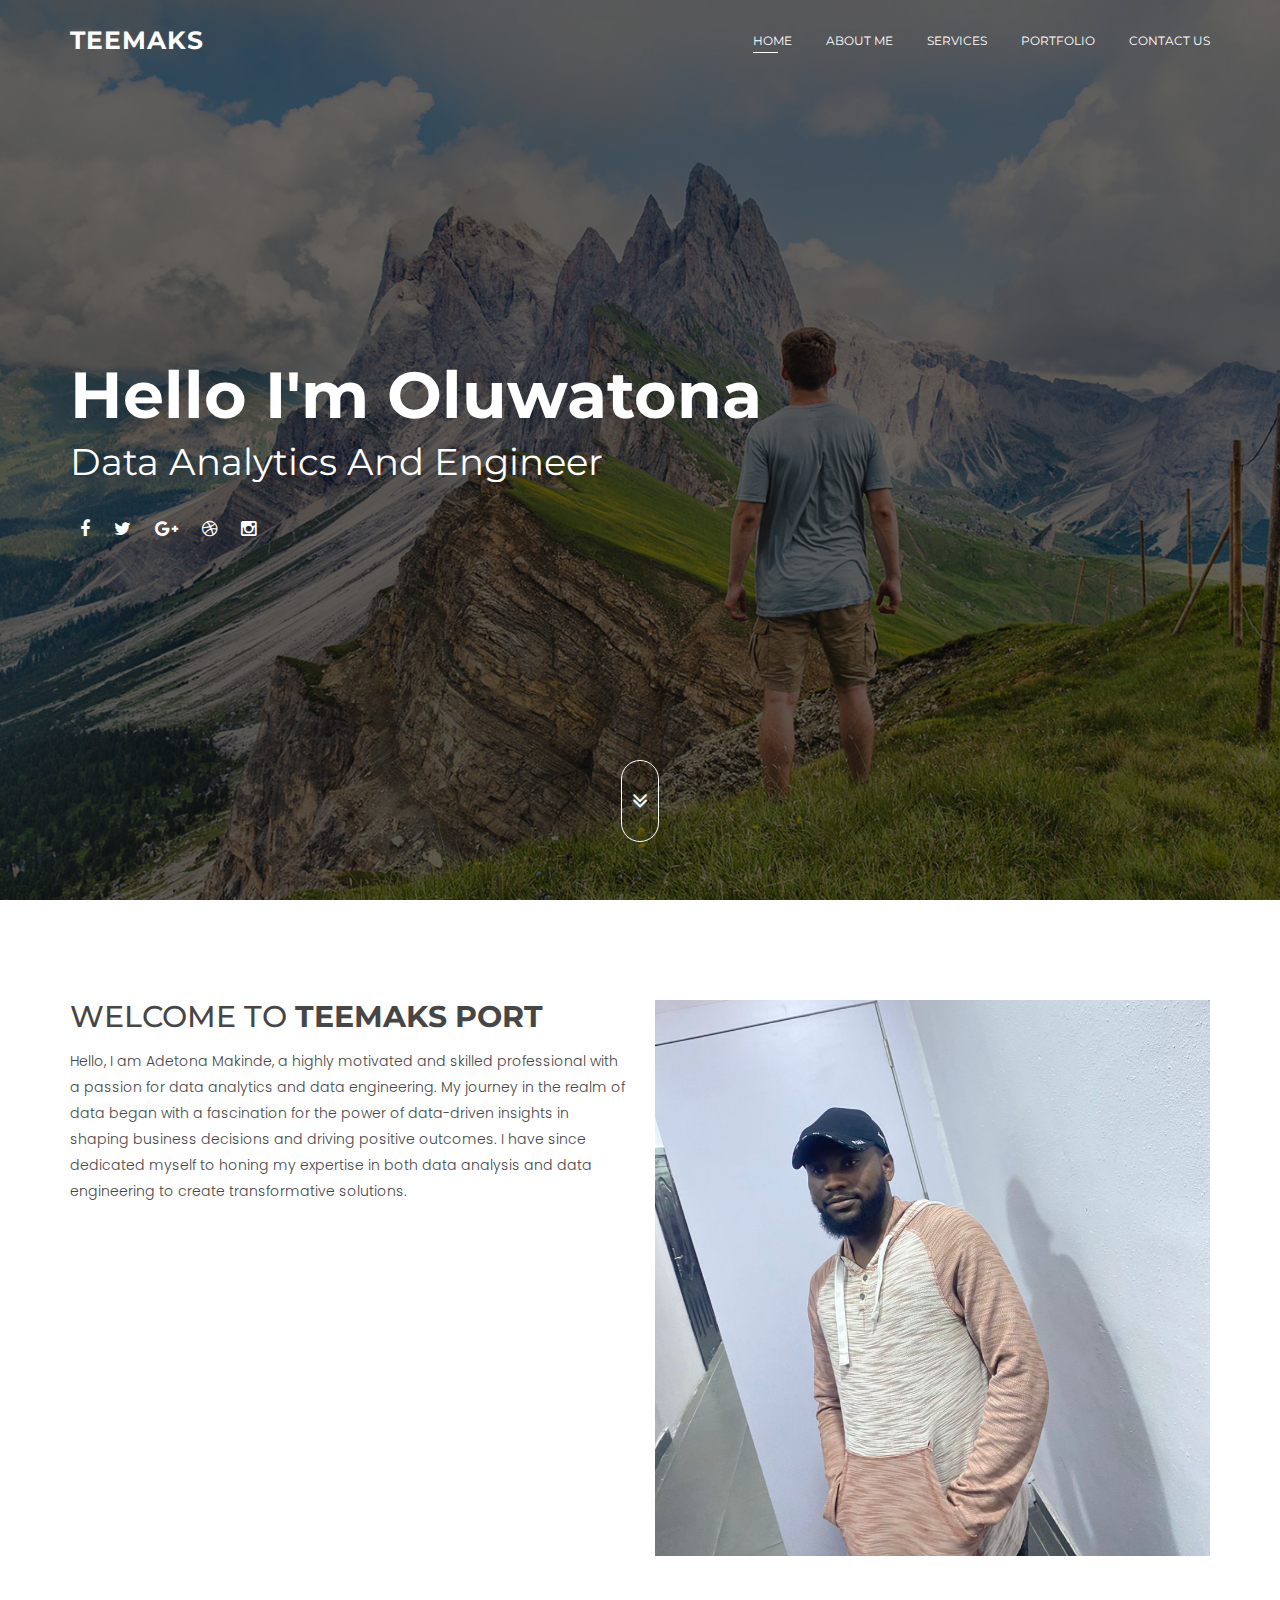
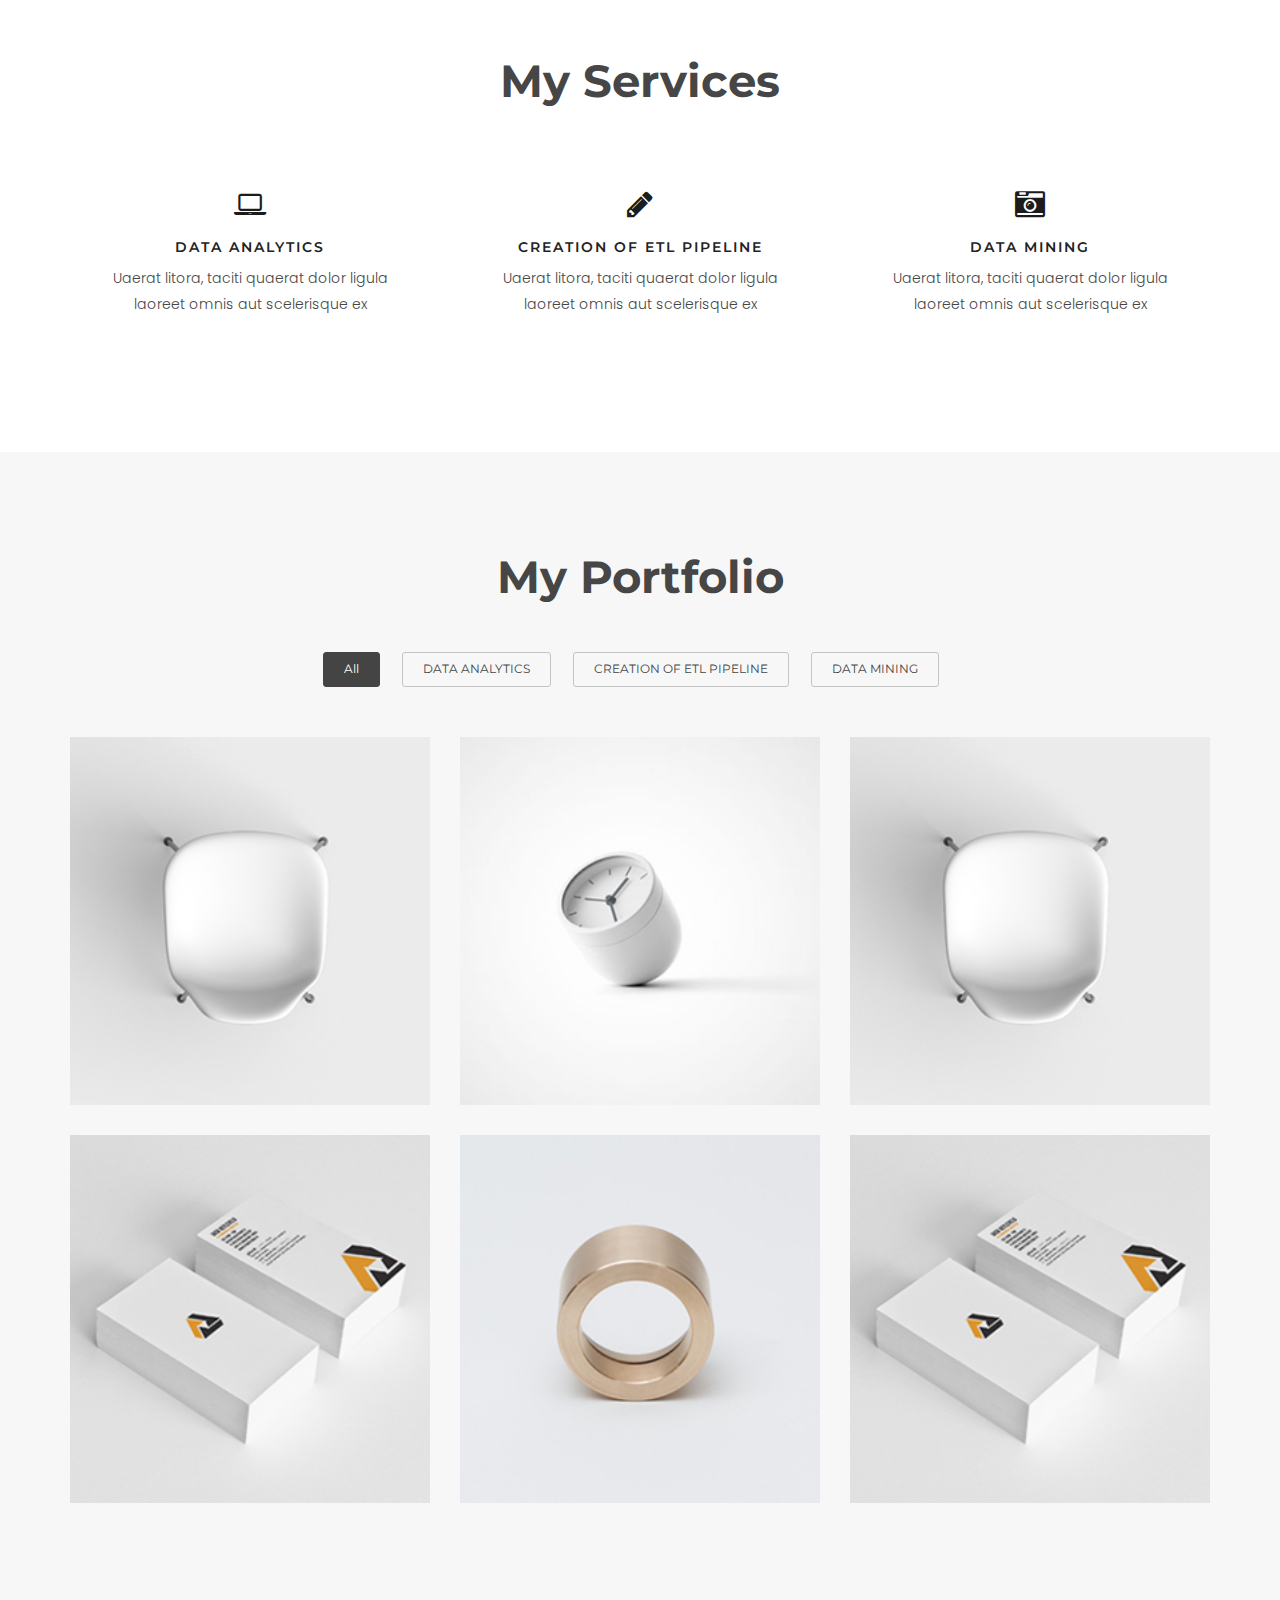
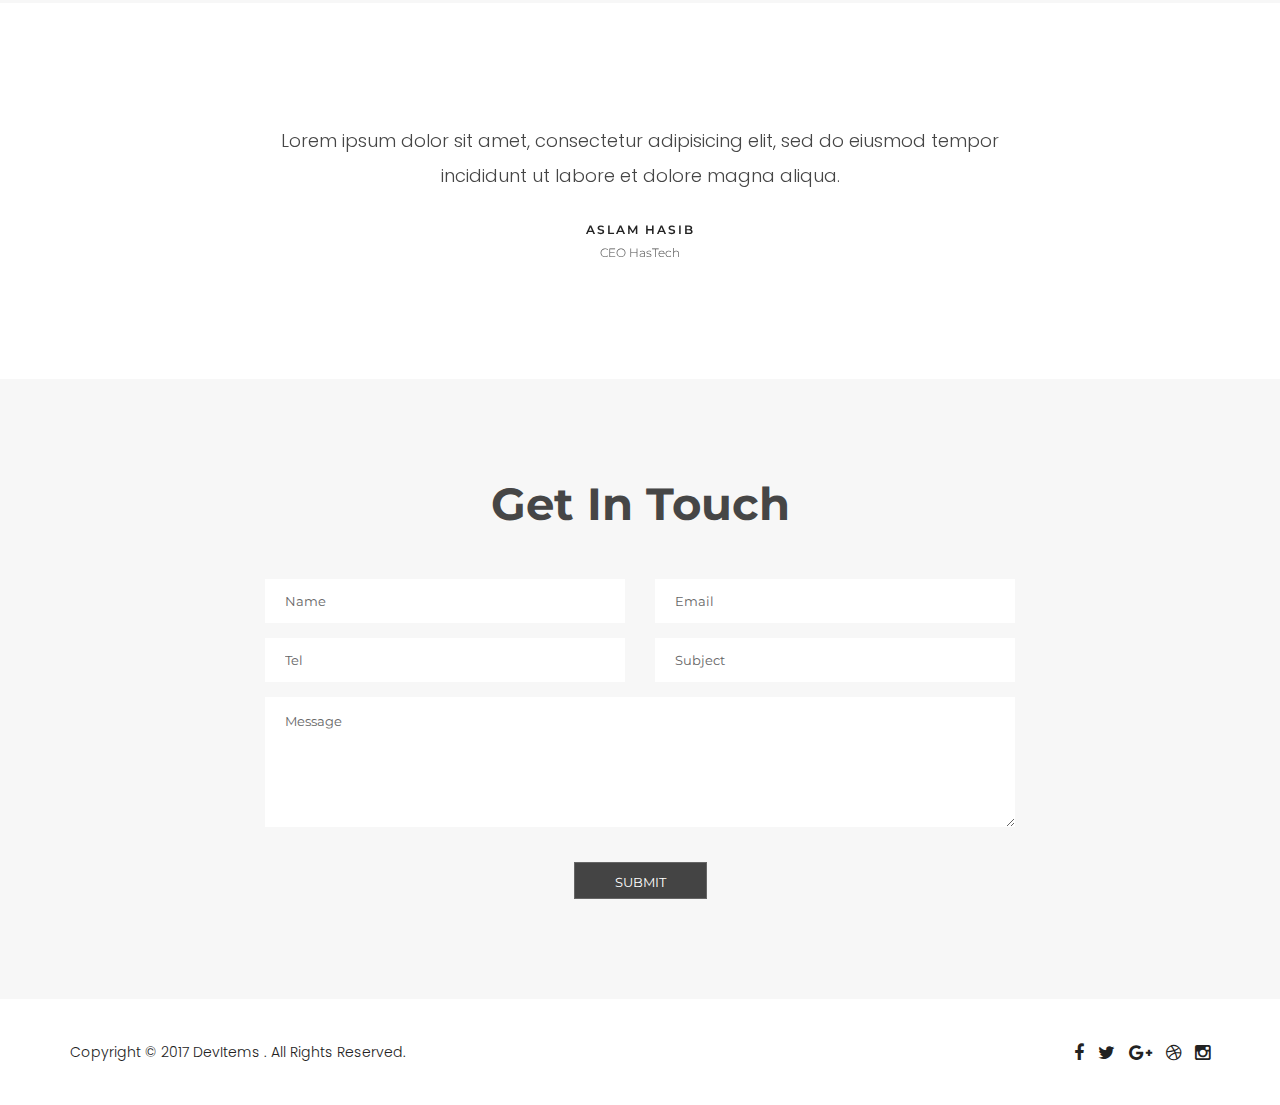
==== ezna/index.html @ edffcb1a "added" ====
<!doctype html>
<html class="no-js" lang="zxx">
<head>
        <meta charset="utf-8">
        <meta http-equiv="x-ua-compatible" content="ie=edge">
        <title>Teemaks Portfolio</title>
        <meta name="description" content="">
        <meta name="viewport" content="width=device-width, initial-scale=1">
        
		<!-- Favicon -->
        <link rel="shortcut icon" type="image/x-icon" href="img/favicon.png">
	   
		<!-- Bootstrap CSS
		============================================ -->		
        <link rel="stylesheet" href="css/bootstrap.min.css">
		<!-- et-line-fonts
		============================================ -->
        <link rel="stylesheet" href="css/et-line-fonts.css">
		<!-- font-awesome
		============================================ -->
        <link rel="stylesheet" href="css/font-awesome.min.css">
		<!-- animate CSS
		============================================ -->
        <link rel="stylesheet" href="css/animate.css">
		<!-- owl.carousel CSS
		============================================ -->
        <link rel="stylesheet" href="css/owl.carousel.css">
		<!-- normalize CSS
		============================================ -->
        <link rel="stylesheet" href="css/normalize.css">
		<!-- main CSS
		============================================ -->
        <link rel="stylesheet" href="css/main.css">
		<!-- style CSS
		============================================ -->
        <link rel="stylesheet" href="style.css">
		<!-- responsive CSS
		============================================ -->
        <link rel="stylesheet" href="css/responsive.css">
        
		<!-- modernizr JS
		============================================ -->		
        <script src="js/vendor/modernizr-2.8.3.min.js"></script>
    </head>
    <body>
        <!--[if lt IE 8]>
        <p class="browserupgrade">You are using an <strong>outdated</strong> browser. Please <a href="http://browsehappy.com/">upgrade your browser</a> to improve your experience.</p>
        <![endif]-->
        <!-- Add your site or application content here -->
        <div class="wrapper">
            <!-- Header Area
            ============================================ -->
            <header class="header-area sticker">
                <div class="container">
                    <div class="row">
                        <div class="col-md-12">
                           <div class="navbar-header">
                              <button class="navbar-toggle collapsed" data-toggle="collapse" data-target="#main-menu" >
                                <span class="icon-bar"></span>
                                <span class="icon-bar"></span>
                                <span class="icon-bar"></span>
                              </button>
                              <a class="navbar-brand logo" href="index.html">Teemaks</a>
                            </div>
                            <div class="main-menu float-right collapse navbar-collapse" id="main-menu">
                                <nav>
                                    <ul>
                                        <li class="active"><a href="#home-area">HOME</a></li>
                                        <li><a href="#about-area">ABOUT ME </a></li>
                                        <li><a href="#service-area">SERVICES</a></li>
                                        <li><a href="#portfolio-area">PORTFOLIO </a></li>
                                        <li><a href="#contact-area">CONTACT US </a></li>
                                    </ul>
                                </nav>
                            </div>
                        </div>
                    </div>
                </div>
            </header>
            <!-- Home Area
            ============================================ -->
            <div id="home-area" class="slider-area">
                <div class="single-slider height-100vh" style="background-image: url(img/slider/1.jpg);">
                    <div class="container">
                        <div class="slider-middle">
                           <div class="single-slider-all">
                                <div class="slider-title">
                                    <h2>Hello I'm Oluwatona</h2>
                                    <h1>Data Analytics and Engineer </h1>
                                </div>
                                <div class="slider-icon">
                                    <ul>
                                        <li><a href="https://www.pinterest.com/devitemsllc/" target="_blank"><i class="fa fa-facebook"></i></a></li>
                                        <li><a href="https://twitter.com/devitemsllc" target="_blank"><i class="fa fa-twitter"></i></a></li>
                                        <li><a href="https://google.com/" target="_blank"><i class="fa fa-google-plus"></i></a></li>
                                        <li><a href="https://dribbble.com/devitemsllc" target="_blank"><i class="fa fa-dribbble"></i></a></li>
                                        <li><a href="https://www.instagram.com/devitems/" target="_blank"><i class="fa fa-instagram"></i></a></li>
                                    </ul>
                                </div>
                            </div>
                        </div>
                    </div>
                </div>
                <div class="scroll-icon">
                    <a class="scroll-down" href="#portfolio-area"><i class="fa fa-angle-double-down infinite animated fadeInDown"></i></a>
                </div>
            </div>
            <div id="about-area" class="about-area pt-100">
                <div class="container">
                    <div class="row">
                        <div class="col-md-6">
                            <div class="about-minimal">
                                <h2>WELCOME TO <strong>TEEMAKS</strong> <strong>PORT</strong></h2>
                                <p>Hello, I am Adetona Makinde, a highly motivated and skilled professional with a passion for data analytics and data engineering. My journey in the realm of data began with a fascination for the power of data-driven insights in shaping business decisions and driving positive outcomes. I have since dedicated myself to honing my expertise in both data analysis and data engineering to create transformative solutions.</p>

                                <!-- <p>Hello, I am Adetona Makinde, a highly motivated and skilled professional with a passion for data analytics and data engineering. My journey in the realm of data began with a fascination for the power of data-driven insights in shaping business decisions and driving positive outcomes. I have since dedicated myself to honing my expertise in both data analysis and data engineering to create transformative solutions.</p>

                                <p>Hello, I am Adetona Makinde, a highly motivated and skilled professional with a passion for data analytics and data engineering. My journey in the realm of data began with a fascination for the power of data-driven insights in shaping business decisions and driving positive outcomes. I have since dedicated myself to honing my expertise in both data analysis and data engineering to create transformative solutions.</p> -->
                                <!-- <ul class="mb-40">
                                    <li>We love products that work perfectly and look beautiful.</li>
                                    <li>We create base on a deeply analysis of your project.</li>
                                    <li>We are create design with really high quality standards.</li>
                                </ul>
                                <a href="#">Learn More</a> -->
                            </div>
                        </div>
                        <div class="col-md-6">
                            <div class="minimal-img">
                                <img src="img/banner/tees.jpg" alt="" />
                            </div>
                        </div>
                    </div>
                </div>
            </div>
            <div id="service-area" class="services-area pt-100 pb-70">
                <div class="container">
                    <div class="section-title text-center mb-50">
                        <h2>my services</h2>
                    </div>
                    <div class="row">
                        <div class="col-md-4 col-sm-6">
                            <div class="single-services text-center mb-30">
                                <i class="fa fa-laptop" aria-hidden="true"></i>
                                <h3>Data Analytics</h3>
                                <p>Uaerat litora, taciti quaerat dolor ligula laoreet omnis aut scelerisque ex </p>
                            </div>
                        </div>
                        <div class="col-md-4 col-sm-6">
                            <div class="single-services text-center mb-30">
                                <i class="fa fa-pencil" aria-hidden="true"></i>
                                <h3>Creation of ETL pipeline </h3>
                                <p>Uaerat litora, taciti quaerat dolor ligula laoreet omnis aut scelerisque ex </p>
                            </div>
                        </div>
                        <div class="col-md-4 col-sm-6">
                            <div class="single-services text-center mb-30">
                                <i class="fa fa-camera-retro" aria-hidden="true"></i>
                                <h3>Data Mining </h3>
                                <p>Uaerat litora, taciti quaerat dolor ligula laoreet omnis aut scelerisque ex </p>
                            </div>
                        </div>
                        <!-- <div class="col-md-4 col-sm-6">
                            <div class="single-services text-center mb-30">
                                <i class="fa fa-cogs" aria-hidden="true"></i>
                                <h3>Support </h3>
                                <p>Uaerat litora, taciti quaerat dolor ligula laoreet omnis aut scelerisque ex</p>
                            </div>
                        </div> -->
                        <!-- <div class="col-md-4 col-sm-6">
                            <div class="single-services text-center mb-30">
                                <i class="fa fa-line-chart" aria-hidden="true"></i>
                                <h3>Branding </h3>
                                <p>Uaerat litora, taciti quaerat dolor ligula laoreet omnis aut scelerisque ex </p>
                            </div>
                        </div> -->
                        <!-- <div class="col-md-4 col-sm-6">
                            <div class="single-services text-center mb-30">
                                <i class="fa fa-briefcase" aria-hidden="true"></i>
                                <h3>Marketing </h3>
                                <p>Uaerat litora, taciti quaerat dolor ligula laoreet omnis aut scelerisque ex </p>
                            </div>
                        </div> -->
                    </div>
                </div>
            </div>
        </div>
        <div id="portfolio-area" class="portfolio-area gray-bg pt-100 pb-70">
            <div class="container">
                <div class="section-title text-center mb-50">
                    <h2>my portfolio</h2>
                </div>
            </div>
            <div class="container">
                <div class="portfolio-menu text-center mb-50">
                    <button class="active" data-filter="*">All</button>
                    <button data-filter=".cat1">DATA ANALYTICS</button>
                    <button data-filter=".cat2">CREATION OF ETL PIPELINE</button>
                    <button data-filter=".cat3">DATA MINING</button>
                </div>			
                <div class="row portfolio-style-2">
                    <div class="grid">
                        <div class="col-md-4 col-sm-6 col-xs-12 grid-item cat1">
                            <div class="portfolio hover-style">
                                <a class="img-poppu" href="single-portfolio.html">
                                    <img src="img/portfolio/1.jpg" alt="" />
                                </a>
                                <div class="portfolio-title">
                                    <h3><a href="single-portfolio.html">Data Design</a></h3>
                                    <p>project number</p>
                                </div>									
                            </div>
                        </div>					
                        <div class="col-md-4 col-sm-6 col-xs-12 grid-item cat2 cat3">
                            <div class="portfolio hover-style">
                                <a class="img-poppu" href="single-portfolio.html">
                                    <img src="img/portfolio/2.jpg" alt="" />
                                </a>
                                <div class="portfolio-title">
                                    <h3><a href="single-portfolio.html">Development</a></h3>
                                    <p>project number</p>
                                </div>								
                            </div>						
                        </div>
                        <div class="col-md-4 col-sm-6 col-xs-12 grid-item cat1">
                            <div class="portfolio hover-style">
                                <a class="img-poppu" href="single-portfolio.html">
                                    <img src="img/portfolio/1.jpg" alt="" />
                                </a>
                                <div class="portfolio-title">
                                    <h3><a href="single-portfolio.html">Marketing</a></h3>
                                    <p>project number</p>
                                </div>								
                            </div>
                        </div>
                        <div class="col-md-4 col-sm-6 col-xs-12 grid-item cat2">
                            <div class="portfolio hover-style">
                                <a class="img-poppu" href="single-portfolio.html">
                                    <img src="img/portfolio/6.jpg" alt="" />
                                </a>
                                <div class="portfolio-title">
                                    <h3><a href="single-portfolio.html">Photography </a></h3>
                                    <p>project number</p>
                                </div>								
                            </div>
                        </div>
                        <div class="col-md-4 col-sm-6 col-xs-12 grid-item cat1">
                            <div class="portfolio hover-style">
                                <a class="img-poppu" href="single-portfolio.html">
                                    <img src="img/portfolio/5.jpg" alt="" />
                                </a>
                                <div class="portfolio-title">
                                    <h3><a href="single-portfolio.html">Development</a></h3>
                                    <p>project number</p>
                                </div>							
                            </div>
                        </div>
                        <div class="col-md-4 col-sm-6 col-xs-12 grid-item cat3">
                            <div class="portfolio hover-style">
                                <a class="img-poppu" href="single-portfolio.html">
                                    <img src="img/portfolio/6.jpg" alt="" />
                                </a>
                                <div class="portfolio-title">
                                    <h3><a href="single-portfolio.html">Marketing</a></h3>
                                    <p>project number</p>
                                </div>								
                            </div>
                        </div>
                    </div>		
                </div>
            </div>
        </div>
        <div class="testimonial-area ptb-120">
            <div class="container">
                <div class="row">
                    <div class="col-md-8 col-md-offset-2 text-center">
                        <div class="testimonial-active">
                            <div class="single-testimonial">
                                <p>Lorem ipsum dolor sit amet, consectetur adipisicing elit, sed do eiusmod tempor incididunt ut labore et dolore magna aliqua.</p>
                                <h2>aslam hasib</h2>
                                <h3>CEO hasTech</h3>
                            </div>
                            <div class="single-testimonial">
                                <p>Lorem ipsum dolor sit amet, consectetur adipisicing elit, sed do eiusmod tempor incididunt ut labore et dolore magna aliqua.</p>
                                <h2>ROBIUL SIDDIKEE</h2>
                                <h3>CEO hasTech</h3>
                            </div>
                            <div class="single-testimonial">
                                <p>Lorem ipsum dolor sit amet, consectetur adipisicing elit, sed do eiusmod tempor incididunt ut labore et dolore magna aliqua.</p>
                                <h2>ROBIUL SIDDIKEE</h2>
                                <h3>CEO hasTech</h3>
                            </div>
                        </div>
                    </div>
                </div>
            </div>
        </div>
        <div id="contact-area" class="contact-area gray-bg ptb-100">
            <div class="container">
                <div class="section-title text-center mb-50">
                    <h2>Get In Touch</h2>
                </div>
                <div class="row">
                    <form id="contact-form" action="https://try.htmldemo.net/ezna/ezna/mail.php" method="post" class="col-md-8 col-md-offset-2 col-xs-12">
                        <div class="row">
                            <div class="all-contact-text">
                                <div class="col-sm-6 col-xs-12">
                                    <div class="contact-input">
                                        <input name="name" class="form-control" type="text" required="" placeholder="Name">
                                    </div>
                                </div>
                                <div class="col-sm-6 col-xs-12">
                                    <div class="contact-input">
                                        <input name="email" class="form-control" type="email" required="" placeholder="Email">
                                    </div>
                                </div>
                                <div class="col-sm-6 col-xs-12">
                                    <div class="contact-input">
                                        <input name="telephone" class="form-control" type="text" required="" placeholder="Tel">
                                    </div>
                                </div>
                                <div class="col-sm-6 col-xs-12">
                                    <div class="contact-input contact-mrgn">
                                        <input name="subject" class="form-control" type="text" required="" placeholder="Subject">
                                    </div>
                                </div>
                                <div class="col-xs-12">
                                    <div class="contact-textarea">
                                        <textarea name="message" class="form-control" required="" placeholder="Message"></textarea>
                                    </div>
                                    <div class="submit">
                                        <button type="submit">
                                            <span>SUBMIT</span>
                                        </button>
                                    </div>
                                </div>
                                <p class="form-messege"></p>
                            </div>
                        </div>
                    </form>
                </div>
            </div>
        </div>
        <footer class="footer-area ptb-40">
            <div class="container">
                <div class="copyright">
                    <p>
                        Copyright © 2017
                        <a href="https://devitems.com/" target="_blank">DevItems</a>
                        . All Rights Reserved.
                    </p>
                </div>
                <div class="footer-icon">
                    <ul>
                        <li><a href="https://www.pinterest.com/devitemsllc/" target="_blank"><i class="fa fa-facebook"></i></a></li>
                        <li><a href="https://twitter.com/devitemsllc" target="_blank"><i class="fa fa-twitter"></i></a></li>
                        <li><a href="https://google.com/" target="_blank"><i class="fa fa-google-plus"></i></a></li>
                        <li><a href="https://dribbble.com/devitemsllc" target="_blank"><i class="fa fa-dribbble"></i></a></li>
                        <li><a href="https://www.instagram.com/devitems/" target="_blank"><i class="fa fa-instagram"></i></a></li>
                    </ul>
                </div>
            </div>
        </footer>
        
        
        
        
		<!-- jquery -->		
        <script src="js/vendor/jquery-1.12.0.min.js"></script>
		<!-- bootstrap JS -->	
        <script src="js/bootstrap.min.js"></script>
        <!-- ajax mails JS -->
        <script src="js/ajax-mail.js"></script>
		<!-- plugins JS -->		
        <script src="js/plugins.js"></script>
		<!-- main JS	 -->
        <script src="js/main.js"></script>
    </body>

<!-- Mirrored from try.htmldemo.net/ezna/ezna/index.html by HTTrack Website Copier/3.x [XR&CO'2014], Sun, 30 Jul 2023 07:30:00 GMT -->
</html>
---- ezna/css/et-line-fonts.css ----
@font-face {
	font-family: 'et-line';
	src:url('../fonts/et-line.eot');
	src:url('../fonts/et-lined41d.eot?#iefix') format('embedded-opentype'),
		url('../fonts/et-line.woff') format('woff'),
		url('../fonts/et-line.ttf') format('truetype'),
		url('../fonts/et-line.svg#et-line') format('svg');
	font-weight: normal;
	font-style: normal;
}

/* Use the following CSS code if you want to use data attributes for inserting your icons */
[data-icon]:before {
	font-family: 'et-line';
	content: attr(data-icon);
	speak: none;
	font-weight: normal;
	font-variant: normal;
	text-transform: none;
	line-height: 1;
	-webkit-font-smoothing: antialiased;
	-moz-osx-font-smoothing: grayscale;
	display:inline-block;
}

/* Use the following CSS code if you want to have a class per icon */
/*
Instead of a list of all class selectors,
you can use the generic selector below, but it's slower:
[class*="icon-"] {
*/
.icon-mobile, .icon-laptop, .icon-desktop, .icon-tablet, .icon-phone, .icon-document, .icon-documents, .icon-search, .icon-clipboard, .icon-newspaper, .icon-notebook, .icon-book-open, .icon-browser, .icon-calendar, .icon-presentation, .icon-picture, .icon-pictures, .icon-video, .icon-camera, .icon-printer, .icon-toolbox, .icon-briefcase, .icon-wallet, .icon-gift, .icon-bargraph, .icon-grid, .icon-expand, .icon-focus, .icon-edit, .icon-adjustments, .icon-ribbon, .icon-hourglass, .icon-lock, .icon-megaphone, .icon-shield, .icon-trophy, .icon-flag, .icon-map, .icon-puzzle, .icon-basket, .icon-envelope, .icon-streetsign, .icon-telescope, .icon-gears, .icon-key, .icon-paperclip, .icon-attachment, .icon-pricetags, .icon-lightbulb, .icon-layers, .icon-pencil, .icon-tools, .icon-tools-2, .icon-scissors, .icon-paintbrush, .icon-magnifying-glass, .icon-circle-compass, .icon-linegraph, .icon-mic, .icon-strategy, .icon-beaker, .icon-caution, .icon-recycle, .icon-anchor, .icon-profile-male, .icon-profile-female, .icon-bike, .icon-wine, .icon-hotairballoon, .icon-globe, .icon-genius, .icon-map-pin, .icon-dial, .icon-chat, .icon-heart, .icon-cloud, .icon-upload, .icon-download, .icon-target, .icon-hazardous, .icon-piechart, .icon-speedometer, .icon-global, .icon-compass, .icon-lifesaver, .icon-clock, .icon-aperture, .icon-quote, .icon-scope, .icon-alarmclock, .icon-refresh, .icon-happy, .icon-sad, .icon-facebook, .icon-twitter, .icon-googleplus, .icon-rss, .icon-tumblr, .icon-linkedin, .icon-dribbble {
	font-family: 'et-line';
	speak: none;
	font-style: normal;
	font-weight: normal;
	font-variant: normal;
	text-transform: none;
	line-height: 1;
	-webkit-font-smoothing: antialiased;
	-moz-osx-font-smoothing: grayscale;
	display:inline-block;
}
.icon-mobile:before {
	content: "\e000";
}
.icon-laptop:before {
	content: "\e001";
}
.icon-desktop:before {
	content: "\e002";
}
.icon-tablet:before {
	content: "\e003";
}
.icon-phone:before {
	content: "\e004";
}
.icon-document:before {
	content: "\e005";
}
.icon-documents:before {
	content: "\e006";
}
.icon-search:before {
	content: "\e007";
}
.icon-clipboard:before {
	content: "\e008";
}
.icon-newspaper:before {
	content: "\e009";
}
.icon-notebook:before {
	content: "\e00a";
}
.icon-book-open:before {
	content: "\e00b";
}
.icon-browser:before {
	content: "\e00c";
}
.icon-calendar:before {
	content: "\e00d";
}
.icon-presentation:before {
	content: "\e00e";
}
.icon-picture:before {
	content: "\e00f";
}
.icon-pictures:before {
	content: "\e010";
}
.icon-video:before {
	content: "\e011";
}
.icon-camera:before {
	content: "\e012";
}
.icon-printer:before {
	content: "\e013";
}
.icon-toolbox:before {
	content: "\e014";
}
.icon-briefcase:before {
	content: "\e015";
}
.icon-wallet:before {
	content: "\e016";
}
.icon-gift:before {
	content: "\e017";
}
.icon-bargraph:before {
	content: "\e018";
}
.icon-grid:before {
	content: "\e019";
}
.icon-expand:before {
	content: "\e01a";
}
.icon-focus:before {
	content: "\e01b";
}
.icon-edit:before {
	content: "\e01c";
}
.icon-adjustments:before {
	content: "\e01d";
}
.icon-ribbon:before {
	content: "\e01e";
}
.icon-hourglass:before {
	content: "\e01f";
}
.icon-lock:before {
	content: "\e020";
}
.icon-megaphone:before {
	content: "\e021";
}
.icon-shield:before {
	content: "\e022";
}
.icon-trophy:before {
	content: "\e023";
}
.icon-flag:before {
	content: "\e024";
}
.icon-map:before {
	content: "\e025";
}
.icon-puzzle:before {
	content: "\e026";
}
.icon-basket:before {
	content: "\e027";
}
.icon-envelope:before {
	content: "\e028";
}
.icon-streetsign:before {
	content: "\e029";
}
.icon-telescope:before {
	content: "\e02a";
}
.icon-gears:before {
	content: "\e02b";
}
.icon-key:before {
	content: "\e02c";
}
.icon-paperclip:before {
	content: "\e02d";
}
.icon-attachment:before {
	content: "\e02e";
}
.icon-pricetags:before {
	content: "\e02f";
}
.icon-lightbulb:before {
	content: "\e030";
}
.icon-layers:before {
	content: "\e031";
}
.icon-pencil:before {
	content: "\e032";
}
.icon-tools:before {
	content: "\e033";
}
.icon-tools-2:before {
	content: "\e034";
}
.icon-scissors:before {
	content: "\e035";
}
.icon-paintbrush:before {
	content: "\e036";
}
.icon-magnifying-glass:before {
	content: "\e037";
}
.icon-circle-compass:before {
	content: "\e038";
}
.icon-linegraph:before {
	content: "\e039";
}
.icon-mic:before {
	content: "\e03a";
}
.icon-strategy:before {
	content: "\e03b";
}
.icon-beaker:before {
	content: "\e03c";
}
.icon-caution:before {
	content: "\e03d";
}
.icon-recycle:before {
	content: "\e03e";
}
.icon-anchor:before {
	content: "\e03f";
}
.icon-profile-male:before {
	content: "\e040";
}
.icon-profile-female:before {
	content: "\e041";
}
.icon-bike:before {
	content: "\e042";
}
.icon-wine:before {
	content: "\e043";
}
.icon-hotairballoon:before {
	content: "\e044";
}
.icon-globe:before {
	content: "\e045";
}
.icon-genius:before {
	content: "\e046";
}
.icon-map-pin:before {
	content: "\e047";
}
.icon-dial:before {
	content: "\e048";
}
.icon-chat:before {
	content: "\e049";
}
.icon-heart:before {
	content: "\e04a";
}
.icon-cloud:before {
	content: "\e04b";
}
.icon-upload:before {
	content: "\e04c";
}
.icon-download:before {
	content: "\e04d";
}
.icon-target:before {
	content: "\e04e";
}
.icon-hazardous:before {
	content: "\e04f";
}
.icon-piechart:before {
	content: "\e050";
}
.icon-speedometer:before {
	content: "\e051";
}
.icon-global:before {
	content: "\e052";
}
.icon-compass:before {
	content: "\e053";
}
.icon-lifesaver:before {
	content: "\e054";
}
.icon-clock:before {
	content: "\e055";
}
.icon-aperture:before {
	content: "\e056";
}
.icon-quote:before {
	content: "\e057";
}
.icon-scope:before {
	content: "\e058";
}
.icon-alarmclock:before {
	content: "\e059";
}
.icon-refresh:before {
	content: "\e05a";
}
.icon-happy:before {
	content: "\e05b";
}
.icon-sad:before {
	content: "\e05c";
}
.icon-facebook:before {
	content: "\e05d";
}
.icon-twitter:before {
	content: "\e05e";
}
.icon-googleplus:before {
	content: "\e05f";
}
.icon-rss:before {
	content: "\e060";
}
.icon-tumblr:before {
	content: "\e061";
}
.icon-linkedin:before {
	content: "\e062";
}
.icon-dribbble:before {
	content: "\e063";
}
---- ezna/css/main.css ----
/*! HTML5 Boilerplate v5.2.0 | MIT License | https://html5boilerplate.com/ */

/*
 * What follows is the result of much research on cross-browser styling.
 * Credit left inline and big thanks to Nicolas Gallagher, Jonathan Neal,
 * Kroc Camen, and the H5BP dev community and team.
 */

/* ==========================================================================
   Base styles: opinionated defaults
   ========================================================================== */

html {
    color: #222;
    font-size: 1em;
    line-height: 1.4;
}

/*
 * Remove text-shadow in selection highlight:
 * https://twitter.com/miketaylr/status/12228805301
 *
 * These selection rule sets have to be separate.
 * Customize the background color to match your design.
 */

::-moz-selection {
    background: #b3d4fc;
    text-shadow: none;
}

::selection {
    background: #b3d4fc;
    text-shadow: none;
}

/*
 * A better looking default horizontal rule
 */

hr {
    display: block;
    height: 1px;
    border: 0;
    border-top: 1px solid #ccc;
    margin: 1em 0;
    padding: 0;
}

/*
 * Remove the gap between audio, canvas, iframes,
 * images, videos and the bottom of their containers:
 * https://github.com/h5bp/html5-boilerplate/issues/440
 */

audio,
canvas,
iframe,
img,
svg,
video {
    vertical-align: middle;
}

/*
 * Remove default fieldset styles.
 */

fieldset {
    border: 0;
    margin: 0;
    padding: 0;
}

/*
 * Allow only vertical resizing of textareas.
 */

textarea {
    resize: vertical;
}

/* ==========================================================================
   Browser Upgrade Prompt
   ========================================================================== */

.browserupgrade {
    margin: 0.2em 0;
    background: #ccc;
    color: #000;
    padding: 0.2em 0;
}

/* ==========================================================================
   Author's custom styles
   ========================================================================== */

















/* ==========================================================================
   Helper classes
   ========================================================================== */

/*
 * Hide visually and from screen readers:
 */

.hidden {
    display: none !important;
}

/*
 * Hide only visually, but have it available for screen readers:
 * http://snook.ca/archives/html_and_css/hiding-content-for-accessibility
 */

.visuallyhidden {
    border: 0;
    clip: rect(0 0 0 0);
    height: 1px;
    margin: -1px;
    overflow: hidden;
    padding: 0;
    position: absolute;
    width: 1px;
}

/*
 * Extends the .visuallyhidden class to allow the element
 * to be focusable when navigated to via the keyboard:
 * https://www.drupal.org/node/897638
 */

.visuallyhidden.focusable:active,
.visuallyhidden.focusable:focus {
    clip: auto;
    height: auto;
    margin: 0;
    overflow: visible;
    position: static;
    width: auto;
}

/*
 * Hide visually and from screen readers, but maintain layout
 */

.invisible {
    visibility: hidden;
}

/*
 * Clearfix: contain floats
 *
 * For modern browsers
 * 1. The space content is one way to avoid an Opera bug when the
 *    `contenteditable` attribute is included anywhere else in the document.
 *    Otherwise it causes space to appear at the top and bottom of elements
 *    that receive the `clearfix` class.
 * 2. The use of `table` rather than `block` is only necessary if using
 *    `:before` to contain the top-margins of child elements.
 */

.clearfix:before,
.clearfix:after {
    content: " "; /* 1 */
    display: table; /* 2 */
}

.clearfix:after {
    clear: both;
}

/* ==========================================================================
   EXAMPLE Media Queries for Responsive Design.
   These examples override the primary ('mobile first') styles.
   Modify as content requires.
   ========================================================================== */

@media only screen and (min-width: 35em) {
    /* Style adjustments for viewports that meet the condition */
}

@media print,
       (-webkit-min-device-pixel-ratio: 1.25),
       (min-resolution: 1.25dppx),
       (min-resolution: 120dpi) {
    /* Style adjustments for high resolution devices */
}

/* ==========================================================================
   Print styles.
   Inlined to avoid the additional HTTP request:
   http://www.phpied.com/delay-loading-your-print-css/
   ========================================================================== */

@media print {
    *,
    *:before,
    *:after {
        background: transparent !important;
        color: #000 !important; /* Black prints faster:
                                   http://www.sanbeiji.com/archives/953 */
        box-shadow: none !important;
        text-shadow: none !important;
    }

    a,
    a:visited {
        text-decoration: underline;
    }

    a[href]:after {
        content: " (" attr(href) ")";
    }

    abbr[title]:after {
        content: " (" attr(title) ")";
    }

    /*
     * Don't show links that are fragment identifiers,
     * or use the `javascript:` pseudo protocol
     */

    a[href^="#"]:after,
    a[href^="javascript:"]:after {
        content: "";
    }

    pre,
    blockquote {
        border: 1px solid #999;
        page-break-inside: avoid;
    }

    /*
     * Printing Tables:
     * http://css-discuss.incutio.com/wiki/Printing_Tables
     */

    thead {
        display: table-header-group;
    }

    tr,
    img {
        page-break-inside: avoid;
    }

    img {
        max-width: 100% !important;
    }

    p,
    h2,
    h3 {
        orphans: 3;
        widows: 3;
    }

    h2,
    h3 {
        page-break-after: avoid;
    }
}
---- ezna/style.css ----
/*-----------------------------------------------------------------------------------

    Template Name:  - One Page Portfolio Template
    Template URI: https://devitems.com/html/redleaf-preview
    Description: This is raptas One Page Portfolio Template
    Author: HasTech
    Author URI: https://devitems.com

-----------------------------------------------------------------------------------
    
    CSS INDEX
    ===================
	
    1. Template default css
    2. Header area
    
-----------------------------------------------------------------------------------*/
/*----------------------------------------*/
/*  1. Template default css
/*----------------------------------------*/

@import url('https://fonts.googleapis.com/css?family=Montserrat:300,400,500,600,700,900|Poppins:300,400,500,600,700');
html,
body {
    height: 100%;
}
.float-left {
    float: left
}
.float-right {
    float: right
}
.alignleft {
    float: left;
    margin-right: 15px;
    margin-bottom: 15px
}
.alignright {
    float: right;
    margin-left: 15px;
    margin-bottom: 15px
}
.aligncenter {
    display: block;
    margin: 0 auto 15px
}
a:focus {
    outline: 0px solid
}
img {
    max-width: 100%;
    height: auto
}
.fix {
    overflow: hidden
}
p {
    color: #464646;
    font-family: "Poppins", sans-serif;
    font-size: 14px;
    font-weight: 300;
    line-height: 26px;
    margin: 0 0 15px;
}
p:last-child {
    margin-bottom: 0;
}
a:focus,
a:hover {
    text-decoration: none;
}
h1,
h2,
h3,
h4,
h5,
h6 {
    margin: 0 0 10px;
    font-family: 'Montserrat', sans-serif;
    color: #464646;
}
a {
    transition: all 0.3s ease 0s;
    text-decoration: none;
}
a:hover {
    text-decoration: none;
    color: #1879fd;
}
a:active,
a:hover {
    outline: 0 none;
}
ul {
    list-style: outside none none;
    margin: 0;
    padding: 0
}
.clear {
    clear: both
}
body {
    font-family: 'Montserrat', sans-serif;
    background: #fff none repeat scroll 0 0;
    color: #464646;
}
.height-100vh {
    height: 100vh;
}
.table,
.table-cell {
    display: table;
    height: 100%;
}
.table-cell {
    display: table-cell;
    vertical-align: middle;
}
.table {
    margin-bottom: 0;
}
.relative {
    position: relative
}
/*colored background*/

.white-bg {
    background: #fff;
}
.gray-bg {
    background: #f7f7f7;
}
.black-bg {
    background: #111111;
}
/*colored text*/

.white-text {
    color: #fff;
}
.gray-text {
    color: #7a7a7a
}
.dp-gray-text {
    color: #535353
}
i {
    transition: all .3s ease 0s;
}
/*************************
    Margin top
*************************/

.mt-0 {
    margin-top: 0
}
.mb-52 {
    margin-bottom: 52px
}
.mb-60 {
    margin-bottom: 60px;
}
.mtb-60 {
    margin: 60px 0;
}
/*************************
    Padding top
*************************/

.pt-60 {
    padding-top: 60px
}
.pt-90 {
    padding-top: 90px
}
.pt-100 {
    padding-top: 100px
}
.pb-120 {
    padding-bottom: 120px
}
.pb-100 {
    padding-bottom: 100px
}
.pt-120 {
    padding-top: 120px
}
.ptb-220 {
    padding: 220px 0
}
.ptb-50 {
    padding: 50px 0
}
.ptb-40 {
    padding: 40px 0
}
.ptb-60 {
    padding: 60px 0
}
.ptb-70 {
    padding: 70px 0
}
.ptb-80 {
    padding: 80px 0
}
.ptb-200 {
    padding: 200px 0
}
.ptb-150 {
    padding: 150px 0
}
.ptb-120 {
    padding: 120px 0;
}
.ptb-100 {
    padding: 100px 0;
}
.ptb-110 {
    padding: 110px 0;
}
.pt-120 {
    padding-top: 120px
}
.pb-80 {
    padding-bottom: 80px;
}
.pb-70 {
    padding-bottom: 70px;
}
.pb-90 {
    padding-bottom: 90px;
}
.pb-40 {
    padding-bottom: 40px;
}
.pb-150 {
    padding-bottom: 150px;
}
.pt-200 {
    padding-top: 200px;
}
.mb-40 {
    margin-bottom: 40px;
}
.mb-30 {
    margin-bottom: 30px;
}
.mb-50 {
    margin-bottom: 50px;
}
.mb-60 {
    margin-bottom: 60px;
}
.mb-70 {
    margin-bottom: 70px;
}
/*************************
tag-padding
*************************/

.ht-pt {
    padding: 8px 0 14px;
}
/*----------------------
	2. Header area
------------------------*/

.header-area {
    left: 0;
    padding: 30px 0;
    position: absolute;
    right: 0;
    top: 0px;
    z-index: 999999;
}
.header-area.stick {
    background: rgba(0, 0, 0, 0.8) none repeat scroll 0 0;
    position: fixed;
    top: 0;
    animation: 300ms ease-in-out 0s normal none 1 running fadeInDown;
}
.main-menu li {
    display: inline-block;
    padding-left: 30px;
}
.main-menu li a {
    color: #ffffff;
    font-size: 12px;
    font-weight: normal;
    position: relative;
    text-transform: uppercase;
}
.header-area .navbar-brand {
    float: left;
    font-size: non;
    height: 0;
    line-height: 0;
    padding: 0;
}
.main-menu.float-right li:first-child {
    padding-left: 0;
}
.main-menu nav ul li a::before {
    background: #ffffff none repeat scroll 0 0;
    bottom: -5px;
    content: "";
    height: 1px;
    left: 0;
    position: absolute;
    transform: scale(0);
    transition: all 0.3s ease 0s;
    width: 25px;
}
.main-menu nav ul li.active a::before,
.main-menu nav ul li a:hover::before {
    transform: scale(1);
}
.header-area .navbar-collapse {
    padding-left: 0;
    padding-right: 0;
}
.slider-img-area {
    position: relative;
}
.bg-img-1 {
    background: url("img/bg-img/bg-1.jpg") no-repeat scroll center bottom / cover;
}
.bg-oapcity-40 {
    position: relative;
}
.bg-oapcity-40::before {
    background: #000 none repeat scroll 0 0;
    content: "";
    height: 100%;
    left: 0;
    opacity: 0.7;
    position: absolute;
    top: 0;
    width: 100%;
}
.top-text {} .slider-img {} .home-slider {} .slider-text h1 {
    color: #ffffff;
    font-size: 72px;
    font-weight: 800;
    margin-bottom: 2px;
    text-transform: uppercase;
}
.navbar-brand.logo {
  color: #fff;
  font-size: 25px;
  font-weight: 700;
  letter-spacing: 1px;
  padding-top: 10px;
  text-transform: uppercase;
}
/*----------------------
	3. slider area
------------------------*/

.slider-area,
.video-area {
    position: relative;
}
.slider-area::before {
    background: rgba(0, 0, 0, 0.6) none repeat scroll 0 0;
    content: "";
    height: 100%;
    left: 0;
    position: absolute;
    top: 0;
    width: 100%;
    z-index: 9;
}
.single-slider {
    background-position: center center;
    background-size: cover;
    z-index: 99;
}
.single-slider-all {
  color: #fff;
  position: relative;
  z-index: 99;
}
.height-100vh .container {
  display: table;
  height: 100%;
}
.height-100vh .container .slider-middle {
  display: table-cell;
  height: 100%;
  vertical-align: middle;
}
.slider-title h1 {
  color: #ffffff;
  font-size: 37px;
  font-weight: 400;
  margin-bottom: 10px;
  text-transform: capitalize;
    overflow: hidden;
}
.slider-title h2 {
  color: #fff;
  font-size: 65px;
  font-weight: 700;
  line-height: 75px;
  text-transform: capitalize;
}
.slider-title h2 span {
    font-weight: 700;
}
.slider-icon {
    margin-top: 35px;
}
.slider-icon li {
    display: inline-block;
}
.slider-icon li a {
    color: #fff;
    display: block;
    font-size: 18px;
    margin: 0px 10px;
}
.slider-icon li a:hover {
    color: #999;
}
.scroll-icon a {
    border: 1px solid #fff;
    border-radius: 50px;
    color: #fff;
    font-size: 25px;
    padding: 25px 10px;
}
.single-slider-all .scroll-icon {
    bottom: -320px;
    left: 50%;
    position: absolute;
    text-align: center;
    transform: translate(-50%, -50%);
}
.animated.infinite {
    animation-iteration-count: infinite;
}
/*----------------------
	4. About area
------------------------*/

.about-minimal > h2 {
    margin-bottom: 15px;
    text-transform: uppercase;
}
.about-minimal > p {
    font-weight: 300;
}
.about-minimal ul li {
    border-top: 1px solid #f6f6f6;
    display: block;
    font-weight: 300;
    line-height: 1.3em;
    list-style-type: none;
    margin: 0;
    padding: 15px 0;
    font-family: "Poppins", sans-serif;
}
.about-minimal ul li:last-child {
    border-bottom: 1px solid #f6f6f6;
}
.about-minimal a {
  border: 1px solid #ddd;
  color: #464646;
  display: inline-block;
  font-size: 14px;
  font-weight: 500;
  line-height: 16px;
  padding: 12px 25px 11px;
  text-transform: uppercase;
}
.about-minimal a:hover {
    background: #464646 none repeat scroll 0 0;
    border-color: #464646;
    color: #fff;
}
.scroll-icon {
    bottom: 80px;
    display: inline-block;
    position: absolute;
    text-align: center;
    width: 100%;
    z-index: 999;
}
/*----------------------
	5. Services area
------------------------*/

.section-title h2 {
    font-size: 45px;
    font-weight: 700;
    margin: 0;
    text-transform: capitalize;
}
.single-services i {
    color: #1c1c1c;
    font-size: 30px;
    text-align: center;
    transition: all 0.3s ease 0s;
}
.single-services {
    padding: 35px 40px;
}
.single-services h3 {
    color: #232323;
    font-size: 14px;
    font-weight: 600;
    letter-spacing: 2px;
    margin: 20px 0 10px;
    text-transform: uppercase;
}
.single-services {
    transition: all 0.3s ease 0s;
}
.single-services:hover {
    box-shadow: 0 0px 10px rgba(0, 0, 0, 0.1);
}
/*----------------------
	6. Portfolio area
------------------------*/

.img-poppu > img {
    width: 100%;
}
.portfolio-menu button {
    background-color: transparent;
    border: 1px solid #c4c4c4;
    border-radius: 3px;
    color: #444;
    font-size: 12px;
    font-weight: normal;
    height: 35px;
    line-height: 20px;
    margin-right: 18px;
    padding: 0 20px;
    text-transform: capitalize;
    transition: all 0.3s ease 0s;
}
.portfolio-menu button:hover,
.portfolio-menu button.active {
    background-color: #444;
    border: 1px solid #444;
    color: #fff;
}
.portfolio {
    margin-bottom: 30px;
    position: relative;
}
.hover-style::before {
    background: #000 none repeat scroll 0 0;
    bottom: 0;
    content: "";
    left: 0;
    opacity: 0;
    position: absolute;
    right: 0;
    top: 0;
    transition: all 0.4s ease-in-out 0s;
}
.hover-style:hover::before {
    opacity: 0.65;
}

.portfolio-title {
    bottom: -10px;
    left: 20px;
    opacity: 0;
    position: absolute;
    transition: all 0.3s ease 0s;
    z-index: 2;
}
.portfolio:hover .portfolio-title {
    opacity: 1;
    bottom: 20px;
}
.portfolio-title > h3 {
  font-size: 22px;
  font-weight: 400;
  margin-bottom: 5px;
  text-transform: capitalize;
}
.portfolio-title > p {
  color: #fff;
  font-size: 14px;
  text-transform: capitalize;
}
.portfolio-title > h3 a {
    color: #fff;
    transition: all 0.3s ease-in-out 0s;
}
.portfolio-title > h3 a:hover {
    color: #ccc;
}
.portfolio:hover .portfolio-title h3 {
    transform: translateY(0px);
}
/*----------------------
	7. Testimonial area
------------------------*/

.single-testimonial h2 {
    color: #232323;
    font-size: 12px;
    font-weight: 600;
    letter-spacing: 2px;
    text-transform: uppercase;
    transition: all 0.3s ease 0s;
}
.single-testimonial h3 {
    font-size: 12px;
    font-weight: 300;
    margin: 0;
    text-transform: capitalize;
}
.single-testimonial > p {
  font-size: 18px;
  margin-bottom: 30px;
  line-height: 35px;
}
/*............. 8. Contact area ................*/

.contact-input input,
.contact-textarea textarea {
    background-color: #fff;
    border: inherit;
    border-radius: 0px;
    box-shadow: inherit;
    color: #666;
    font-size: 13px;
    height: 44px;
    outline: medium none;
    padding: 0 20px;
    transition: all 0.3s ease 0s;
    width: 100%;
}
.contact-input {
    margin-bottom: 15px;
}
.contact-textarea textarea {
    height: 130px;
    padding: 15px 20px;
}
.submit button {
    background-color: #444;
    border: 1px solid #666;
    color: #fff;
    display: inline-block;
    font-size: 13px;
    font-weight: normal;
    margin-top: 35px;
    padding: 10px 40px 7px;
    text-transform: uppercase;
    transition: all 0.3s ease 0s;
}
.submit button:hover {
    background-color: transparent;
    color: #666;
    border: 1px solid #666;
}
.form-control:focus {
    box-shadow: none;
    outline: 0 none;
}
.contact-input input::-webkit-input-placeholder,
.contact-textarea textarea::-webkit-input-placeholder {
    /* Chrome */
    
    color: #666666;
    opacity: 1;
}
.contact-input input::-moz-placeholder,
.contact-textarea textarea::-moz-placeholder {
    /* Firefox 19+ */
    
    color: #666666;
    opacity: 1;
}
.submit {
    text-align: center;
}
.form-messege.success {
  text-align: center;
    color: #000;
}
/*----------------------
	9. Footer area
------------------------*/

.footer-icon {
  float: right;
  padding-top: 2px;
}
.footer-icon li {
    display: inline-block;
    margin-left: 10px;
}
.footer-icon li:first-child {
    margin-left: 0px;
}
.footer-icon li a {
    color: #222222;
    display: block;
    font-size: 18px;
    line-height: 24px;
    transition: all 0.3s ease 0s;
}
.footer-icon li a:hover {
    color: #888;
}
.copyright {
    float: left;
}
.copyright p {
    color: #222222;
    font-size: 14px;
    margin-bottom: 0;
}
.copyright p a {
    color: #222222;
    transition: all .3s ease 0s;
}
.copyright p a:hover {
    text-decoration: underline;
}
a#scrollUp {
    background: #666 none repeat scroll 0 0;
    bottom: 54px;
    color: #fff;
    font-size: 23px;
    height: 40px;
    line-height: 34px;
    position: absolute;
    right: 32px;
    text-align: center;
    width: 40px;
}
a#scrollUp:hover {
    background: #000 none repeat scroll 0 0;
}
.header-area .navbar-brand {
    float: left;
    height: 0;
    line-height: 0;
}
.navbar-toggle .icon-bar {
    background-color: #fff;
}
/*----------------------
	2. Text-img slider
------------------------*/

.slider-img-area .owl-theme .owl-controls .owl-nav div {
    border: 1px solid #fff;
    border-radius: inherit;
    color: #fff;
    right: 10px;
    background: rgba(0, 0, 0, 0) none repeat scroll 0 0;
    font-size: 30px;
    font-weight: 900;
    height: 50px;
    line-height: 48px;
    opacity: 0;
    position: absolute;
    text-align: center;
    top: 50%;
    transform: translateY(-50%);
    transition: all 0.8s ease 0s;
    width: 50px;
}
.slider-img-area .owl-theme .owl-controls .owl-nav div.owl-prev {
    left: 10px;
    right: auto;
}
.slider-img-area:hover .owl-controls .owl-nav div {
    opacity: 1;
}
.owl-theme .owl-controls .owl-nav div:hover {
    background: #fff none repeat scroll 0 0;
    border: 1px solid #fff;
    color: #333;
}
.slider-opacity {
    position: relative;
}
.slider-opacity::before {
    background: rgba(0, 0, 0, 0.5) none repeat scroll 0 0;
    content: "";
    height: 100%;
    left: 0;
    position: absolute;
    top: 0;
    width: 100%;
}
.slider-text-active {
    color: #fff;
    position: absolute;
    text-align: center;
    top: 50%;
    transform: translateY(-50%);
    width: 100%;
    z-index: 9;
}



/*----------------------
	2. single-portfolio
------------------------*/
h2.page-title {
  color: #464646;
  font-size: 30px;
  font-weight: 600;
  letter-spacing: 2px;
  text-transform: uppercase;
}

.breadcrumbs > ul li {
  color: #464646;
  font-size: 13px;
  font-weight: 400;
  text-transform: uppercase;
    display: inline-block;
}
.breadcrumbs > ul li a {
  color: #464646;
  padding-right: 17px;
  position: relative;
}
.breadcrumbs ul li a::after {
  background-color: #464646;
  content: "";
  font-size: 8px;
  height: 15px;
  margin-left: 11px;
  position: absolute;
  right: 5px;
  top: 0;
  transform: rotate(33deg);
  width: 1.5px;
}

.breadcrumbs ul li a.active {
  color: #222;
    font-weight: 600;
}
.breadcrumbs ul li a.active:hover {
  color: #888;
    font-weight: 600;
}

/*----------------------
	2. single-portfolio
------------------------*/



.header-area.single-portfolio {
  position: inherit;
    background: #333 none repeat scroll 0 0;
}










.portfolio-meta ul {
  background: #f8f8f8 none repeat scroll 0 0;
  border: 1px solid #e5e5e5;
  margin: 0;
  padding: 0 20px;
}
.portfolio-meta ul li {
  border-bottom: 1px solid #e5e5e5;
  color: #666;
  padding: 15px 0;
}
.portfolio-meta ul li:last-child {
  border-bottom: none;
}
.portfolio-meta ul li a{
  color: #666;
}
.portfolio-meta ul li a:hover{
  color: #444;
}
.portfolio-meta ul > li i {
  color: #444;
  font-size: 16px;
  line-height: normal;
  margin-right: 20px;
}

.portfolio-meta ul li span {
  color: #444;
  font-weight: bold;
  margin-right: 5px;
}
.project-desc {
  margin-bottom: 30px;
}

.project-desc h3 {
  border-bottom: 1px solid #e5e5e5;
  color: #444;
  font-size: 24px;
  letter-spacing: 2px;
  line-height: 22px;
  margin: 0 0 20px;
  padding-bottom: 20px;
  text-transform: uppercase;
}

.post-share ul {
  border-bottom: 1px solid #e5e5e5;
  border-top: 1px solid #e5e5e5;
  overflow: hidden;
  padding: 10px 0;
}
.post-share li {
  float: left;
  margin-right: 18px;
}
.post-share li a {
  display: block;
  font-size: 16px;
}
.post-share li a {
  color: #333;
}
.post-share li a:hover {
  color: #666;
}
---- ezna/css/responsive.css ----
/* Normal desktop :992px. */

@media (min-width: 992px) and (max-width: 1169px) {
    .single-slider {
        height: auto;
        padding: 350px 0 350px;
    }
    .single-service {
        padding: 60px 22px;
    }
    p.about-pera {
        margin: 20px 0 35px;
    }
.single-services {
  padding: 35px 8px;
}
    
    
    
    
    
    
    
    
    
    
    
    
    
    
}
/* Tablet desktop :768px. */

@media (min-width: 768px) and (max-width: 991px) {
    .main-menu.open {
        right: 0;
    }
    .single-slider {
        height: auto;
        padding: 300px 0 300px;
    }
    .slider-area .owl-nav {
        display: inherit;
    }
    .single-services {
  padding: 25px 30px;
}
    .slider-title h2 {
  font-size: 50px;
  line-height: 65px;
}
.minimal-img {
  margin-top: 50px;
}
    .about-text {
        padding-top: 0;
    }
    p.about-pera {
        display: none;
    }
    .team-icon > a {
        font-size: 15px;
        height: 27px;
        line-height: 23px;
        margin: 0 7px;
        width: 27px;
    }
    .owl-nav {
        display: none;
    }
    .blog-right-sidebar {
        margin-top: 30px;
    }
    .blog-right-sidebar-bottom li.nn {
        margin-right: 14px;
    }
    .main-menu li {
  padding-left: 16px;
}
    .blog-area .owl-nav {
        display: none;
    }
    .mb-60 {
        margin-bottom: 30px;
    }
    .single-testimonial > p {
  padding: 0 35px;
}
.project-desc {
  margin-top: 40px;
}    
    
    
    
    
    
    
    
    
    
    
    
    
    
    
    
}
/* small mobile :320px. */

@media (max-width: 767px) {
    .container {
        width: 300px
    }
    .header-area .navbar-toggle {
        margin-right: 0;
        padding: 0;
    }
    .main-menu {
        background-color: #000;
        width: 100%;
        float: left;
        padding: 20px;
    }
    .main-menu ul li {
        display: block;
        padding-left: 0;
        margin-bottom: 20px;
    }
    .main-menu ul li:last-child {
        margin-bottom: 0px;
    }
    .slider-text h1 {
        font-size: 50px;
    }
    .single-slider {
  height: auto;
  padding: 175px 0;
}
    .slider-text h2 {
        font-size: 30px;
    }
    .ptb-100 {
        padding: 40px 0;
    }
    .section-title > p {
        padding: 0;
    }
    .pt-100 {
        padding-top: 40px;
    }
    .section-title {
        margin-bottom: 30px;
    }
    .single-service {
        padding: 40px 10px;
    }
    .portfolio-menu button {
        margin-bottom: 10px;
    }
    .pb-70 {
        padding-bottom: 10px;
    }
    .single-count {
        margin-bottom: 40px;
    }
    .single-count.res-count {
        margin-bottom: 0;
    }
    .count-title h2 {
        margin: 10px 0;
    }
    .team-icon > a {
        font-size: 15px;
        height: 30px;
        line-height: 26px;
        margin: 0 10px;
        width: 30px;
    }
    .submit input {
        margin-top: 25px;
    }
    .footer-address {
        padding: 30px 0 30px;
    }
    .footer-text {
        padding-top: 30px;
    }
    .footer-top-info ul li {
        padding-right: 0;
    }
    .footer-top-info ul li.res-mrg {
        margin: 7px 0;
    }
    .portfolio-menu button {
        margin-right: 10px;
        padding: 0 15px;
    }
    .img-poppu > img {
        width: 100%;
    }
    p.about-pera {
        margin: 15px 0 25px;
    }
    .slider-area .owl-nav {
        display: inherit;
    }
    .blog-area .owl-nav {
        display: none;
    }
    .pb-150 {
        padding-bottom: 100px;
    }
    .pt-200 {
        padding-top: 150px;
    }
    .blog-meta > span {
        margin-right: 8px;
    }
    .blog-meta > span i {
        margin-right: 5px;
    }
    .blog-middle-mrg {
        margin: 32px 0 33px;
    }
    .mtb-60 {
        margin: 20px 0;
    }
    .blog-search {
        margin-top: 40px;
    }
    .mb-60 {
        margin-bottom: 30px;
    }
    .blog-right-sidebar-bottom li.nn {
        margin-bottom: 0;
        margin-right: 14px;
    }
    h3.leave-comment-text {
        margin-bottom: 20px;
    }
    .header-area.stick {
        padding: 15px 0;
    }
    .blog-info > h3 {
        margin-top: 14px;
    }
    .slider-title h2 {
  font-size: 24px;
  line-height: 40px;
}
    blockquote {
        padding: 14px 20px;
    }
    .navbar-brand.logo {
  margin-top: 16px;
}
    .slider-title h1 {
        margin-bottom: 0;
    }
    .about-text > h2 {
        font-size: 32px;
    }
    .about-minimal > h2 {
  font-size: 21px;
}
.minimal-img {
  margin-top: 50px;
}    
.about-minimal .mb-40 {
  margin-bottom: 10px;
}   
.section-title h2 {
  font-size: 35px;
}    
.single-services {
  padding: 35px 17px;
}    
.ptb-120 {
  padding: 60px 0;
}    
.footer-icon {
  float: left;
  margin-top: 20px;
}    
.ptb-70 {
  padding: 50px 0;
}    
.scroll-icon {
  bottom: 50px;
}    
.header-area .navbar-brand {
  padding: 0;
}    
.slider-icon {
  margin-top: 15px;
}    
.header-area .navbar-collapse {
  padding-left: 15px;
  padding-right: 15px;
}    
.slider-img-area .owl-theme .owl-controls .owl-nav div {
  font-size: 20px;
  height: 30px;
  line-height: 27px;
  width: 30px;
}   
.slider-title h1 {
  font-size: 20px;
  overflow: hidden;
}  
.single-slider-all {
  text-align: center;
}    
h2.page-title {
  font-size: 19px;
    letter-spacing: 0;
}
.portfolio-meta ul {
  padding: 0 12px;
}    
.project-desc {
  margin-top: 40px;
}    
.portfolio-details .pt-60 {
  padding-top: 40px;
}    
    
    
    
    
    
    
    
    
    
    
    
    
    
}
/* Large Mobile :480px. */

@media only screen and (min-width: 480px) and (max-width: 767px) {
    .container {
        width: 450px;
    }
    .footer-top-info ul li.res-mrg {
        margin: 7px 0 7px 15px;
    }
}
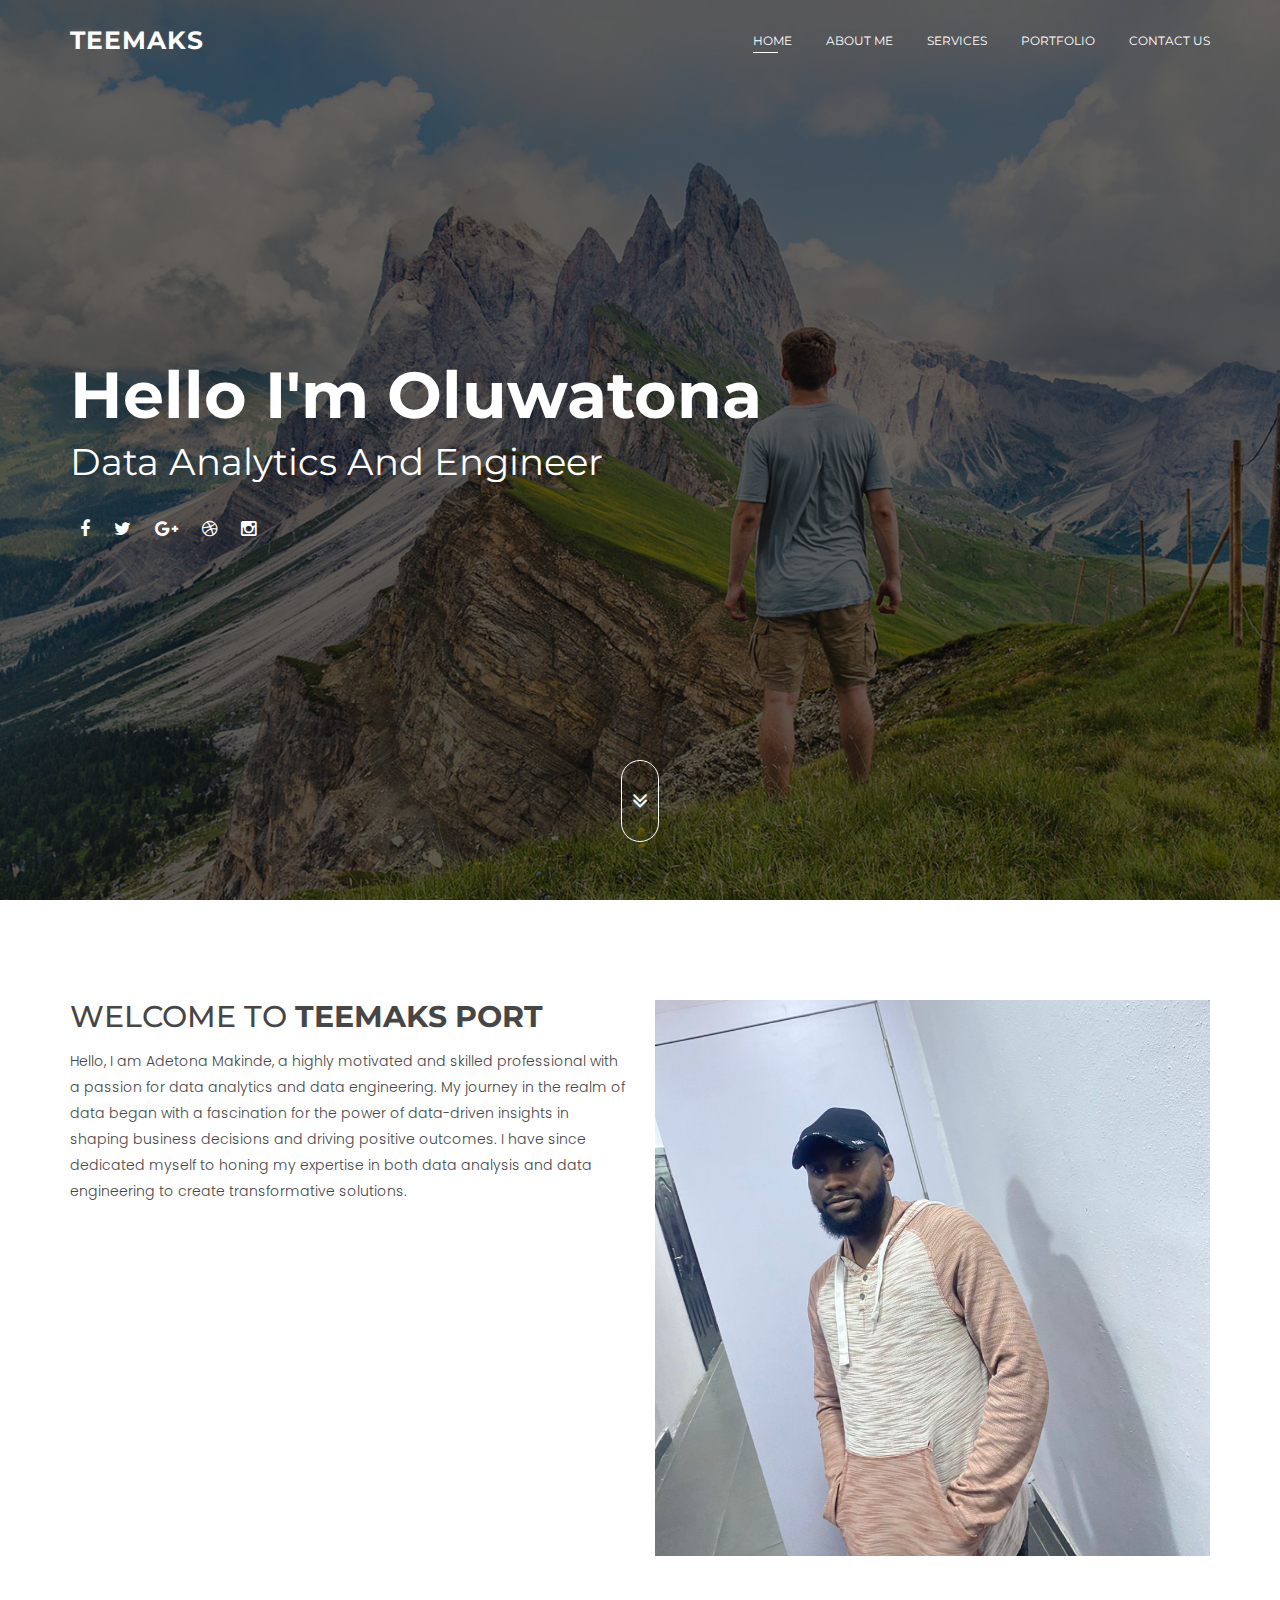
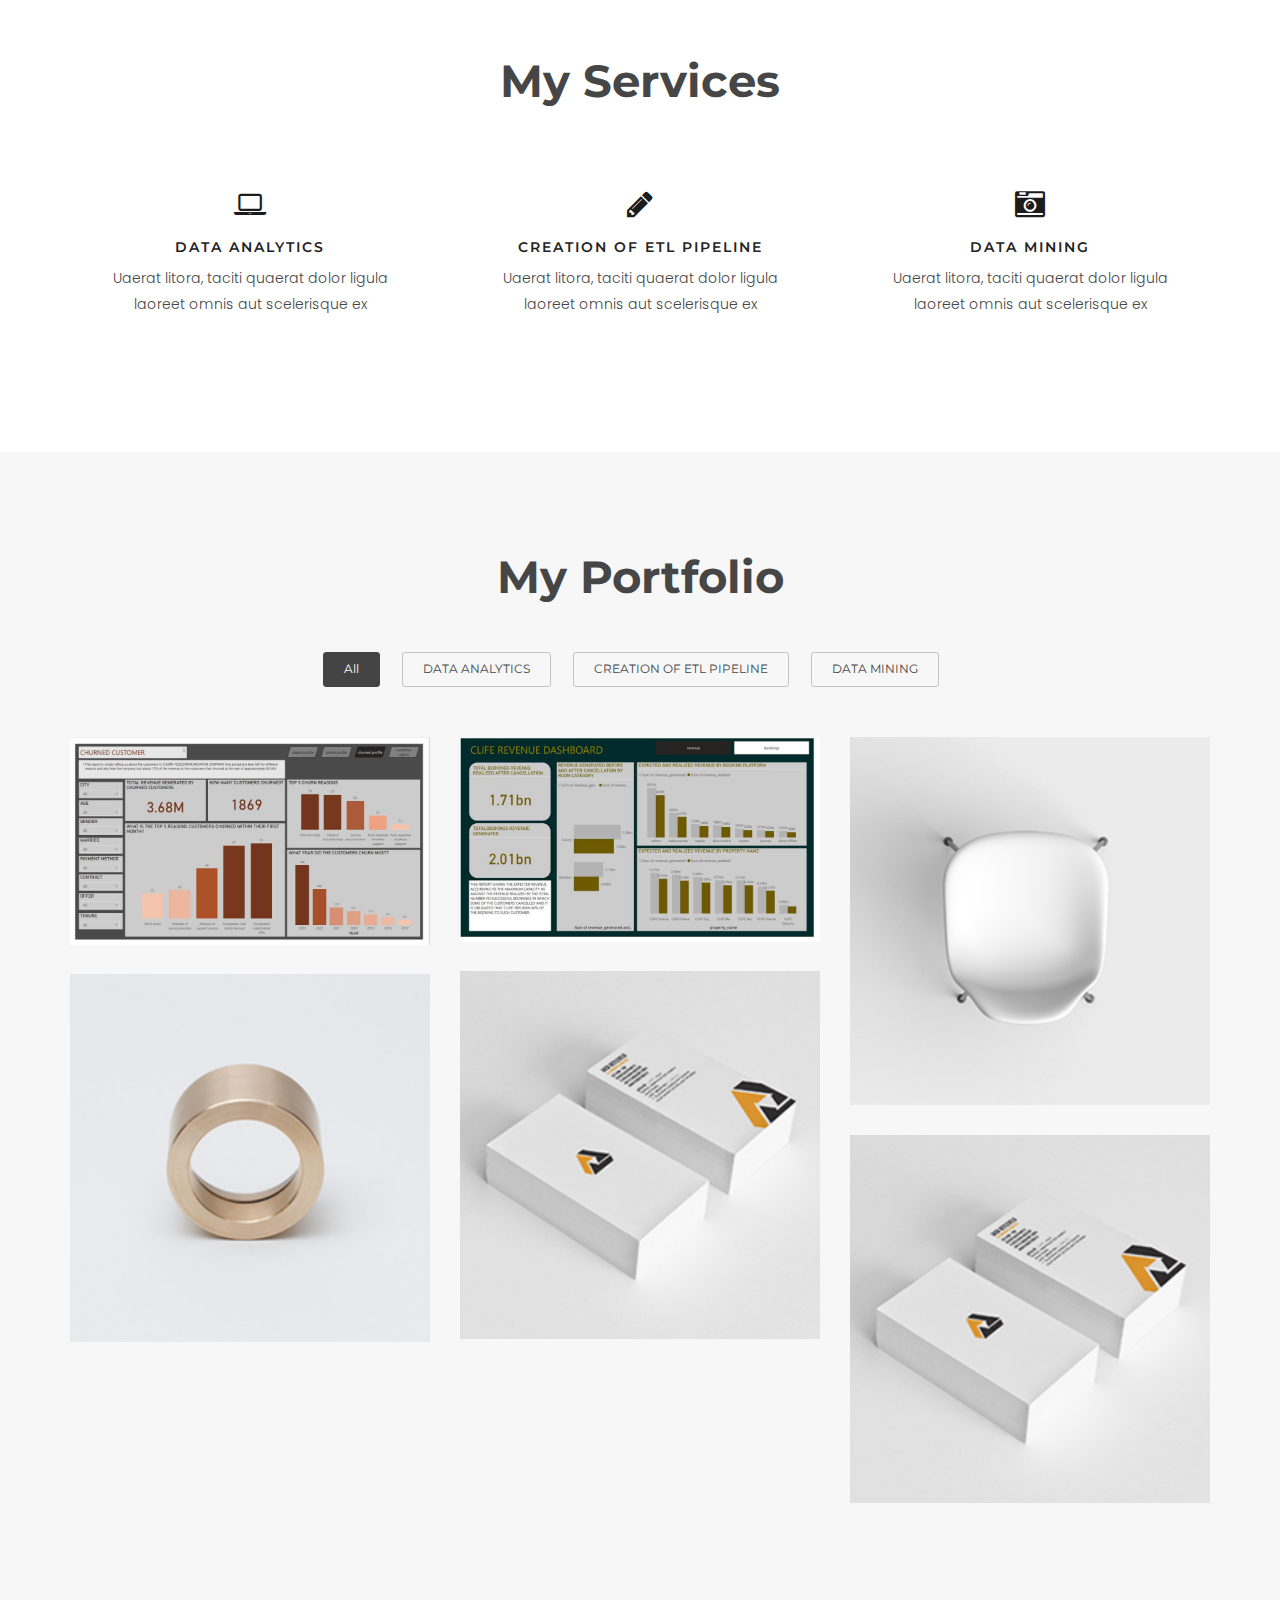
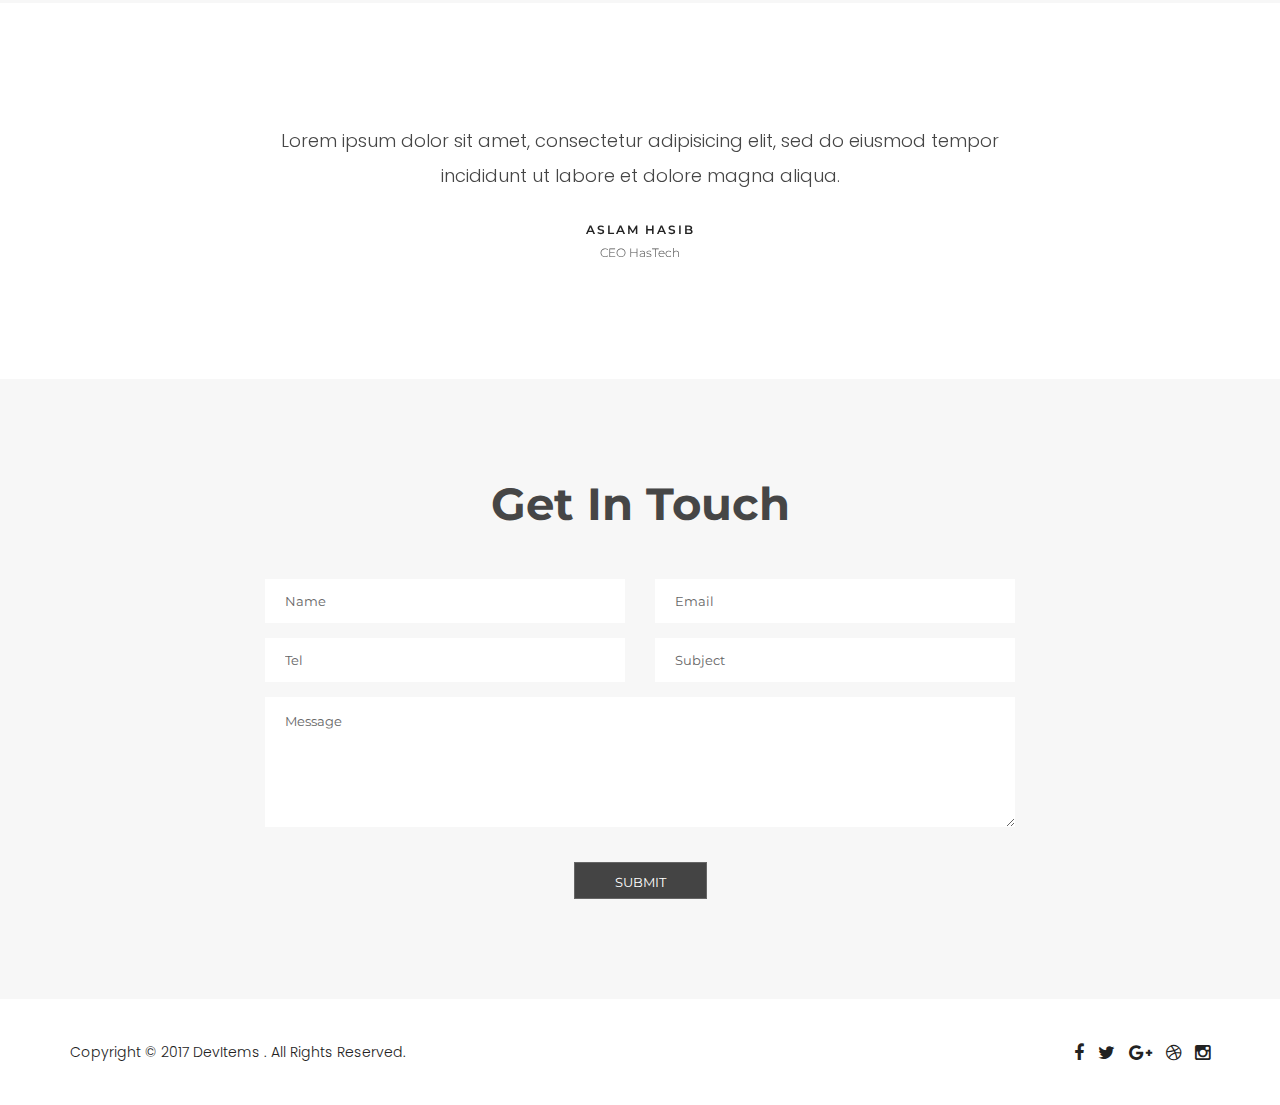
==== commit 2cc0d46d: "added" ====
--- a/ezna/index.html
+++ b/ezna/index.html
@@ -201,23 +201,23 @@
                     <div class="grid">
                         <div class="col-md-4 col-sm-6 col-xs-12 grid-item cat1">
                             <div class="portfolio hover-style">
-                                <a class="img-poppu" href="single-portfolio.html">
-                                    <img src="img/portfolio/1.jpg" alt="" />
-                                </a>
-                                <div class="portfolio-title">
-                                    <h3><a href="single-portfolio.html">Data Design</a></h3>
-                                    <p>project number</p>
+                                <a class="img-poppu" href="https://github.com/tmaks7/DATA_VISUALS/tree/main/churn">
+                                    <img src="img/portfolio/rep.jpg" alt="" />
+                                </a>
+                                <div class="portfolio-title">
+                                    <h3><a href="https://github.com/tmaks7/DATA_VISUALS/tree/main/churn">Data Analysis</a></h3>
+                                    <p>This report gave us insights about customers in CHURN TELECOMMUNICATION COMPANY. </p>
                                 </div>									
                             </div>
                         </div>					
                         <div class="col-md-4 col-sm-6 col-xs-12 grid-item cat2 cat3">
                             <div class="portfolio hover-style">
-                                <a class="img-poppu" href="single-portfolio.html">
-                                    <img src="img/portfolio/2.jpg" alt="" />
-                                </a>
-                                <div class="portfolio-title">
-                                    <h3><a href="single-portfolio.html">Development</a></h3>
-                                    <p>project number</p>
+                                <a class="img-poppu" href="https://github.com/tmaks7/DATA_VISUALS/tree/main/clife">
+                                    <img src="img/portfolio/rep1.jpg" alt="" />
+                                </a>
+                                <div class="portfolio-title">
+                                    <h3><a href="https://github.com/tmaks7/DATA_VISUALS/tree/main/clife">Data Analysis</a></h3>
+                                    <p></p>
                                 </div>								
                             </div>						
                         </div>
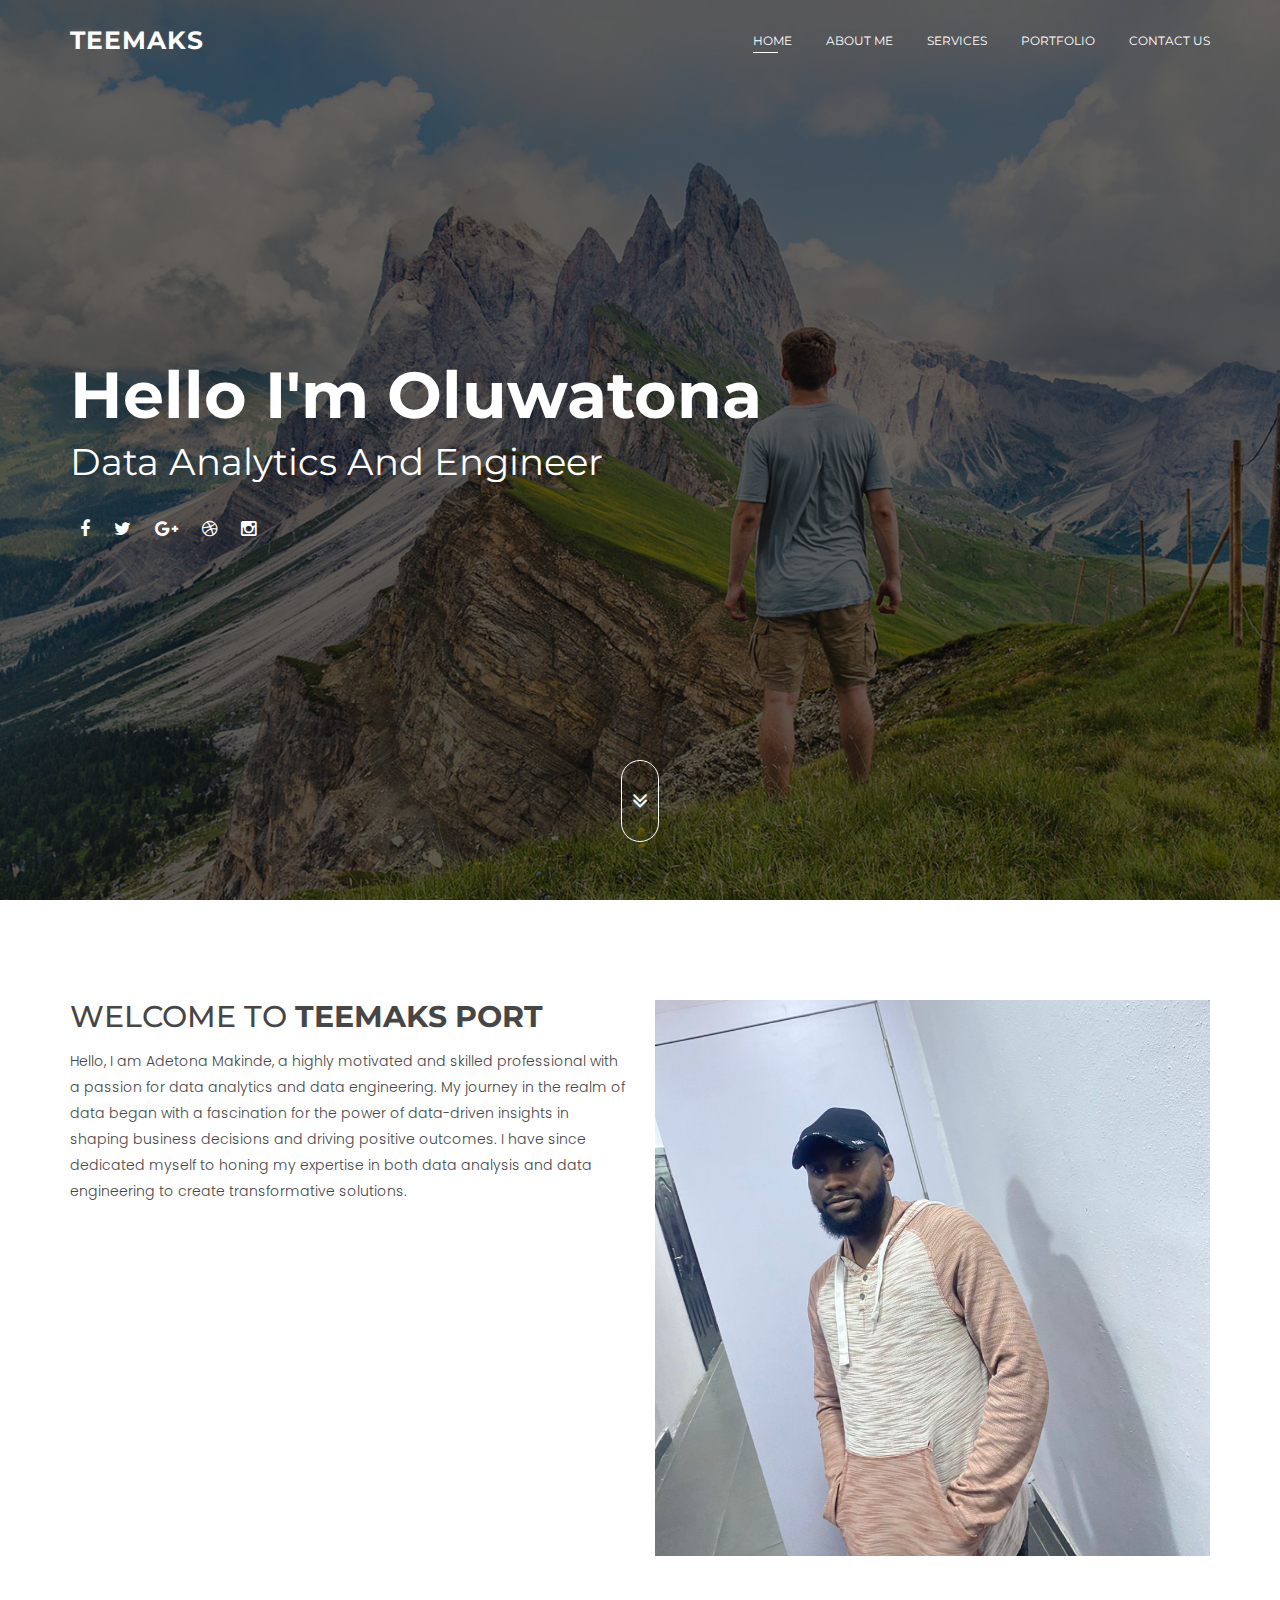
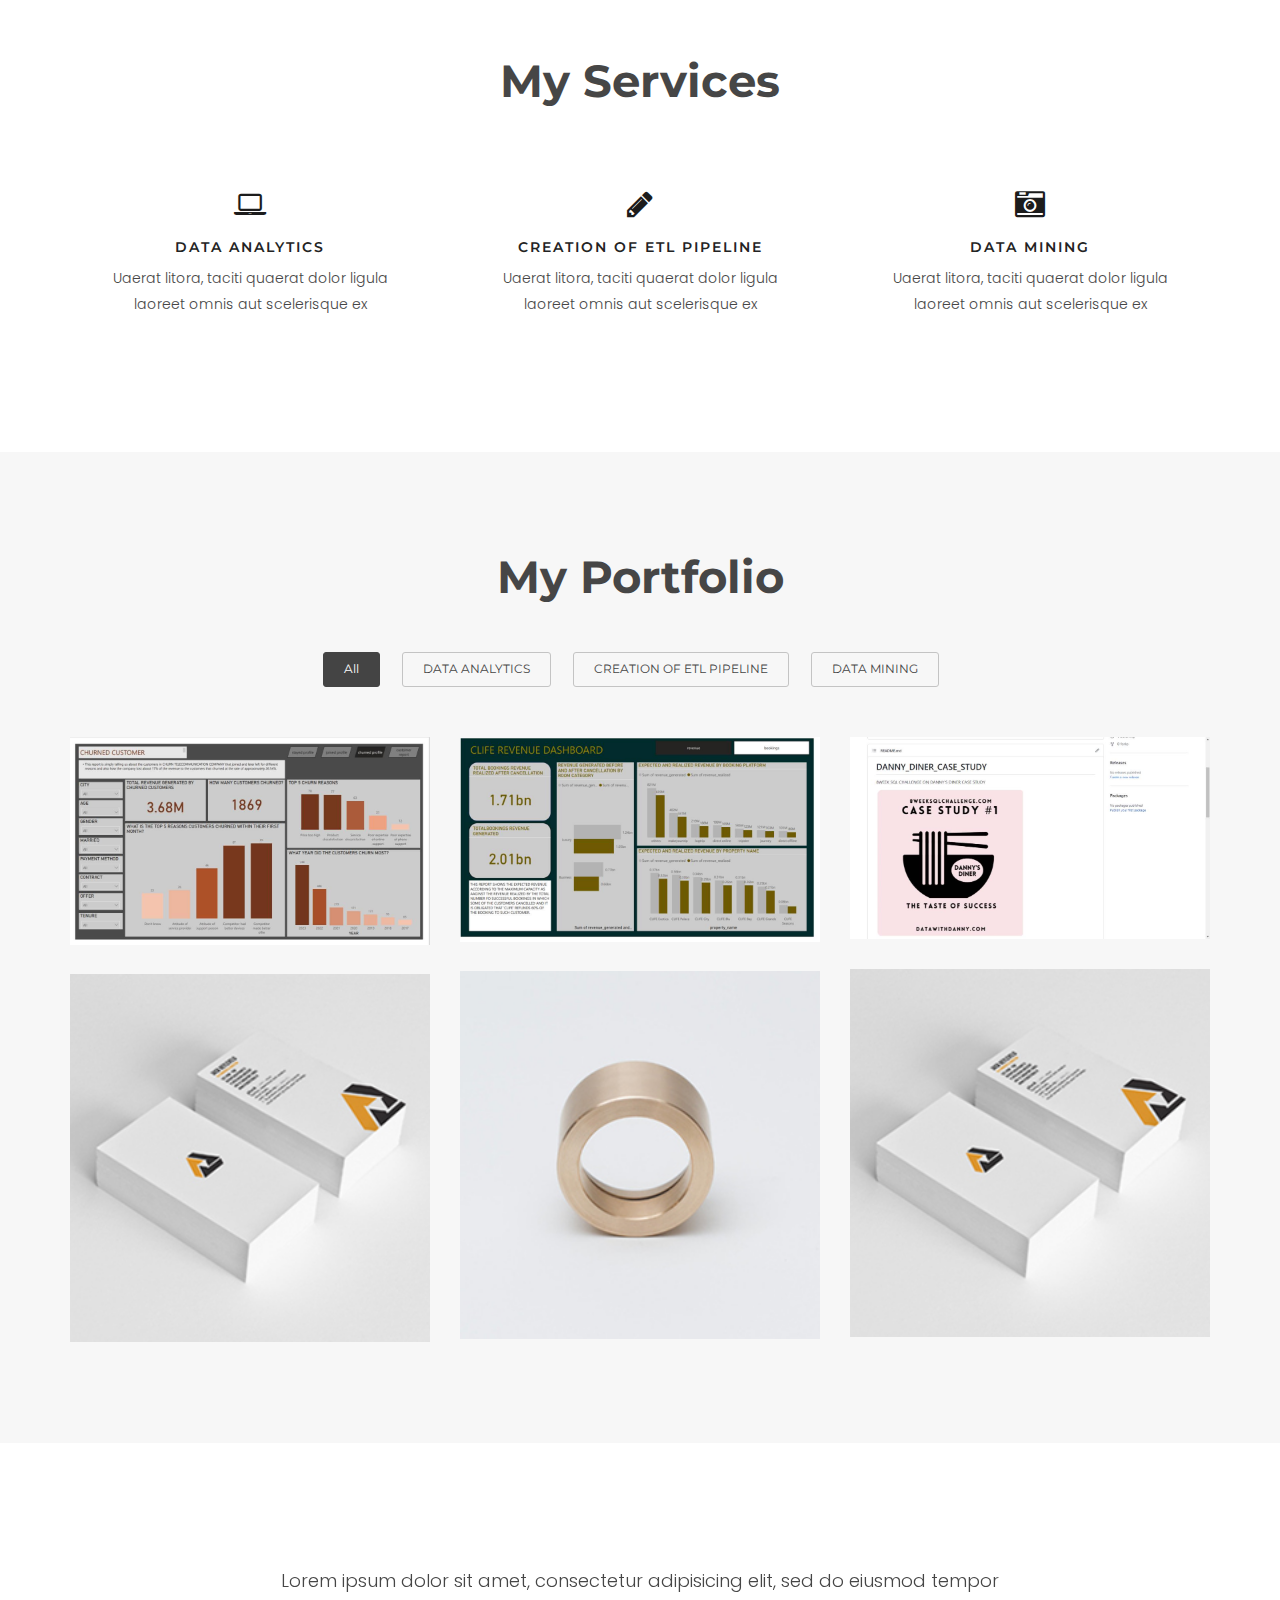
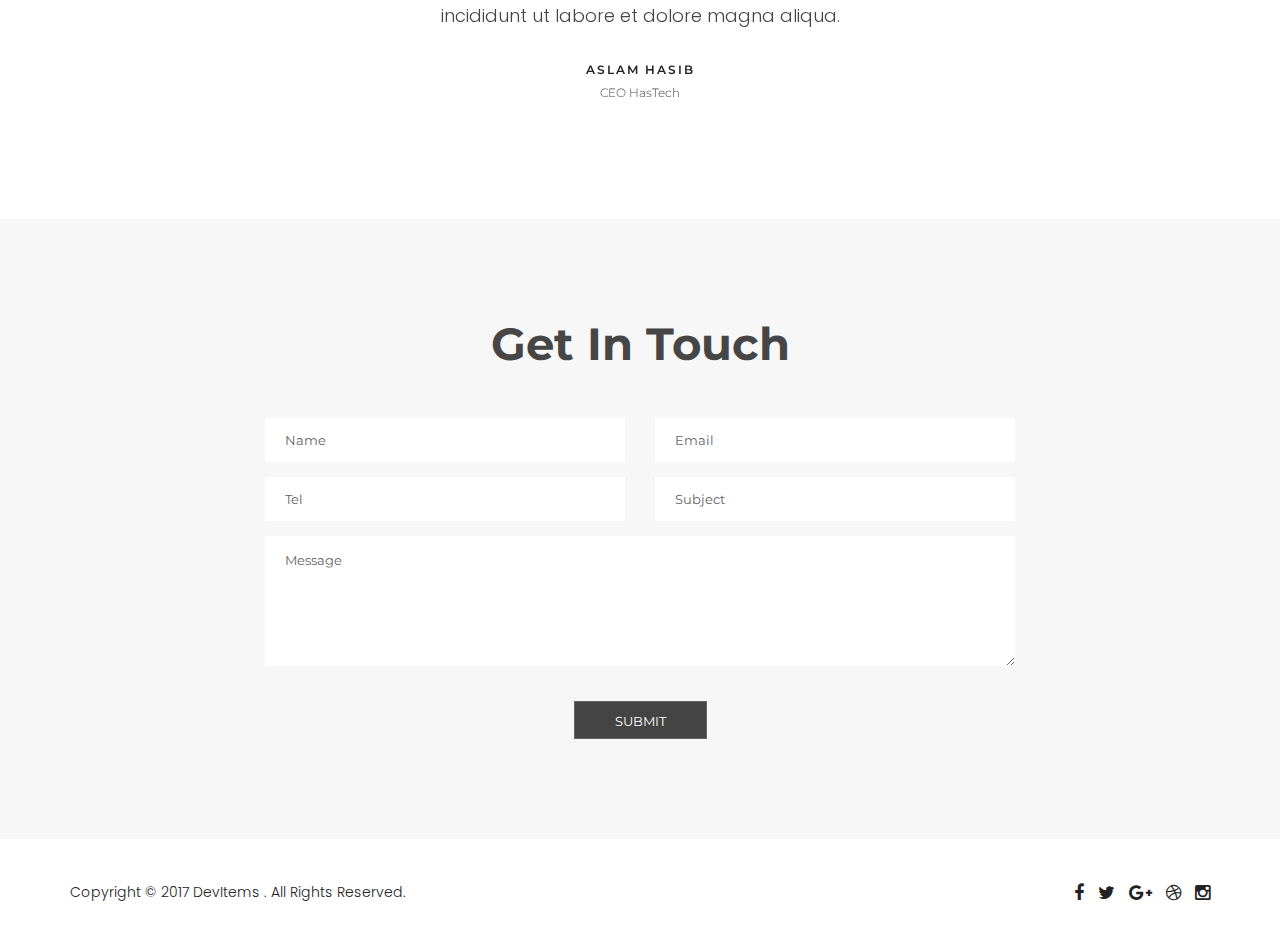
==== commit 61ec2166: "added" ====
--- a/ezna/index.html
+++ b/ezna/index.html
@@ -223,12 +223,12 @@
                         </div>
                         <div class="col-md-4 col-sm-6 col-xs-12 grid-item cat1">
                             <div class="portfolio hover-style">
-                                <a class="img-poppu" href="single-portfolio.html">
-                                    <img src="img/portfolio/1.jpg" alt="" />
-                                </a>
-                                <div class="portfolio-title">
-                                    <h3><a href="single-portfolio.html">Marketing</a></h3>
-                                    <p>project number</p>
+                                <a class="img-poppu" href="https://github.com/tmaks7/DANNY_DINER_CASE_STUDY">
+                                    <img src="img/portfolio/rep2.jpg" alt="" />
+                                </a>
+                                <div class="portfolio-title">
+                                    <h3><a href="https://github.com/tmaks7/DANNY_DINER_CASE_STUDY">Case Study</a></h3>
+                                    <p> Danny wants to use the data to answer a few simple questions about his customers.</p>
                                 </div>								
                             </div>
                         </div>
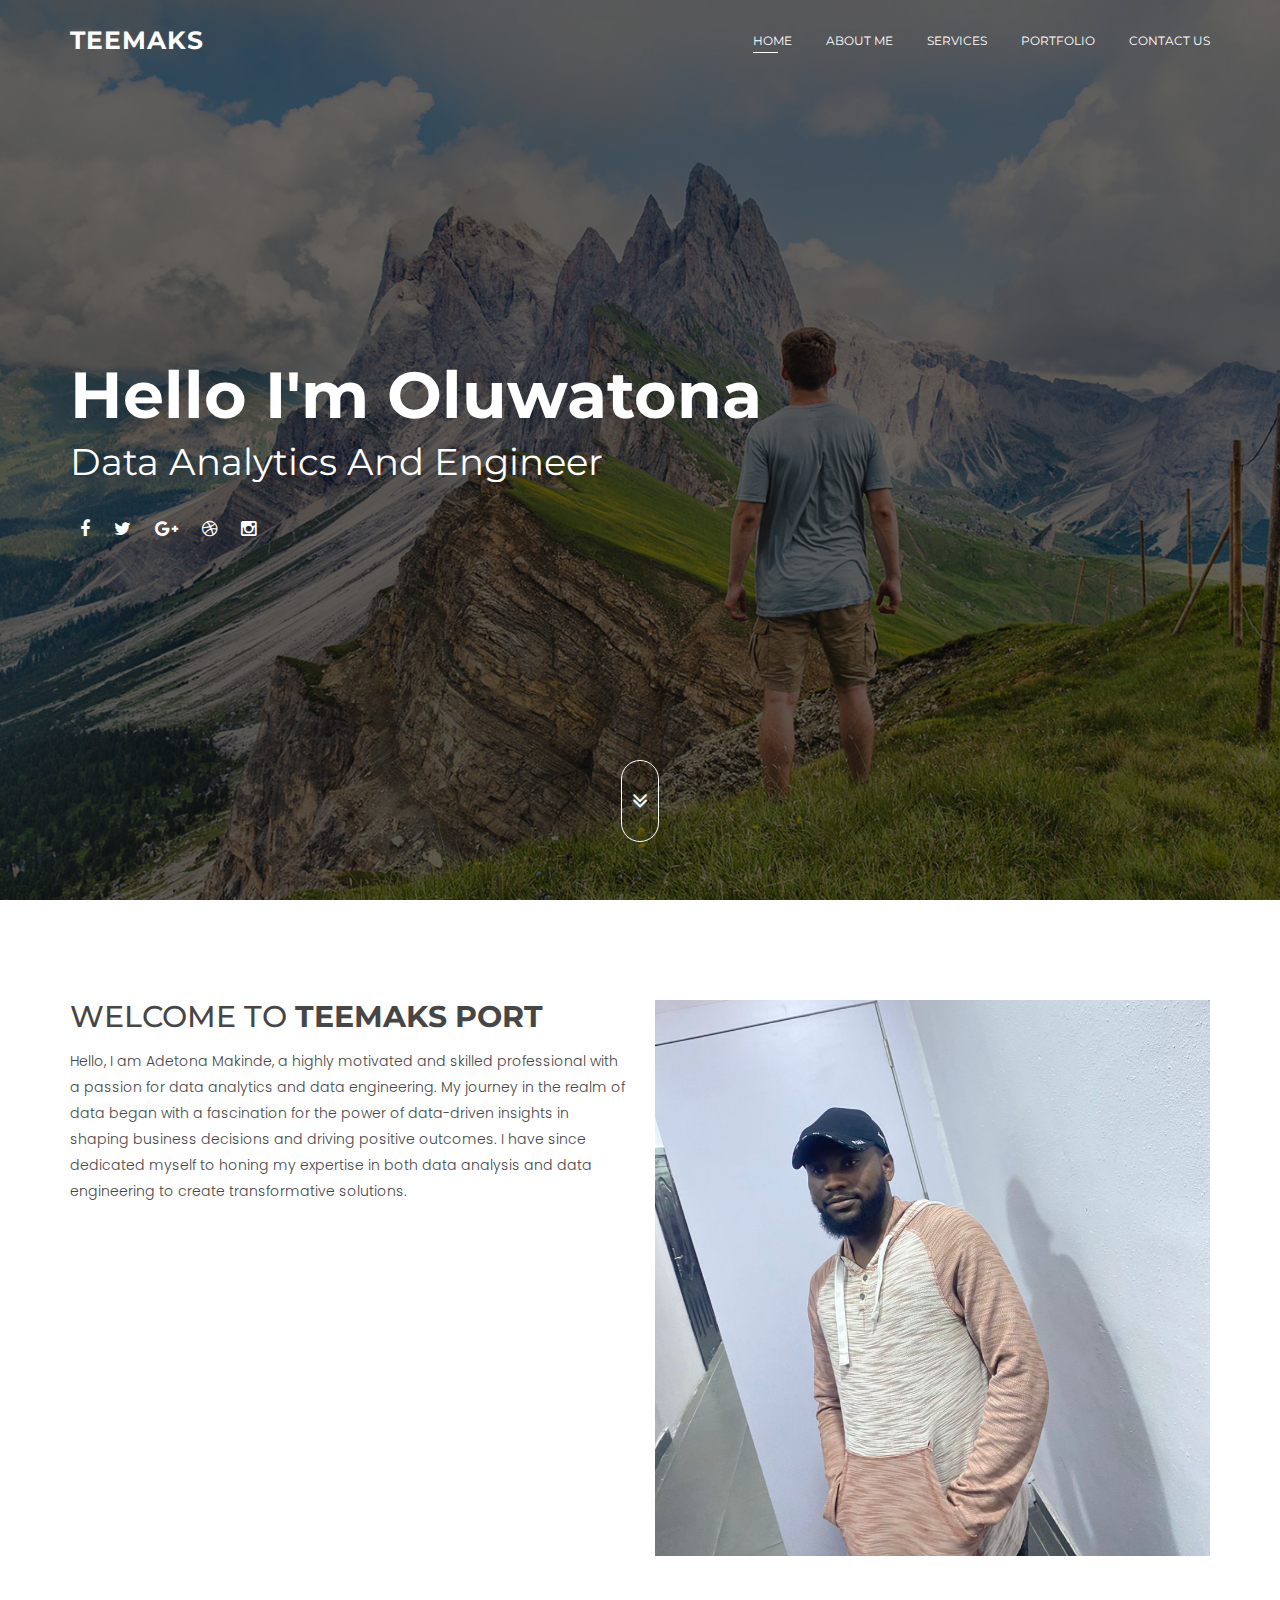
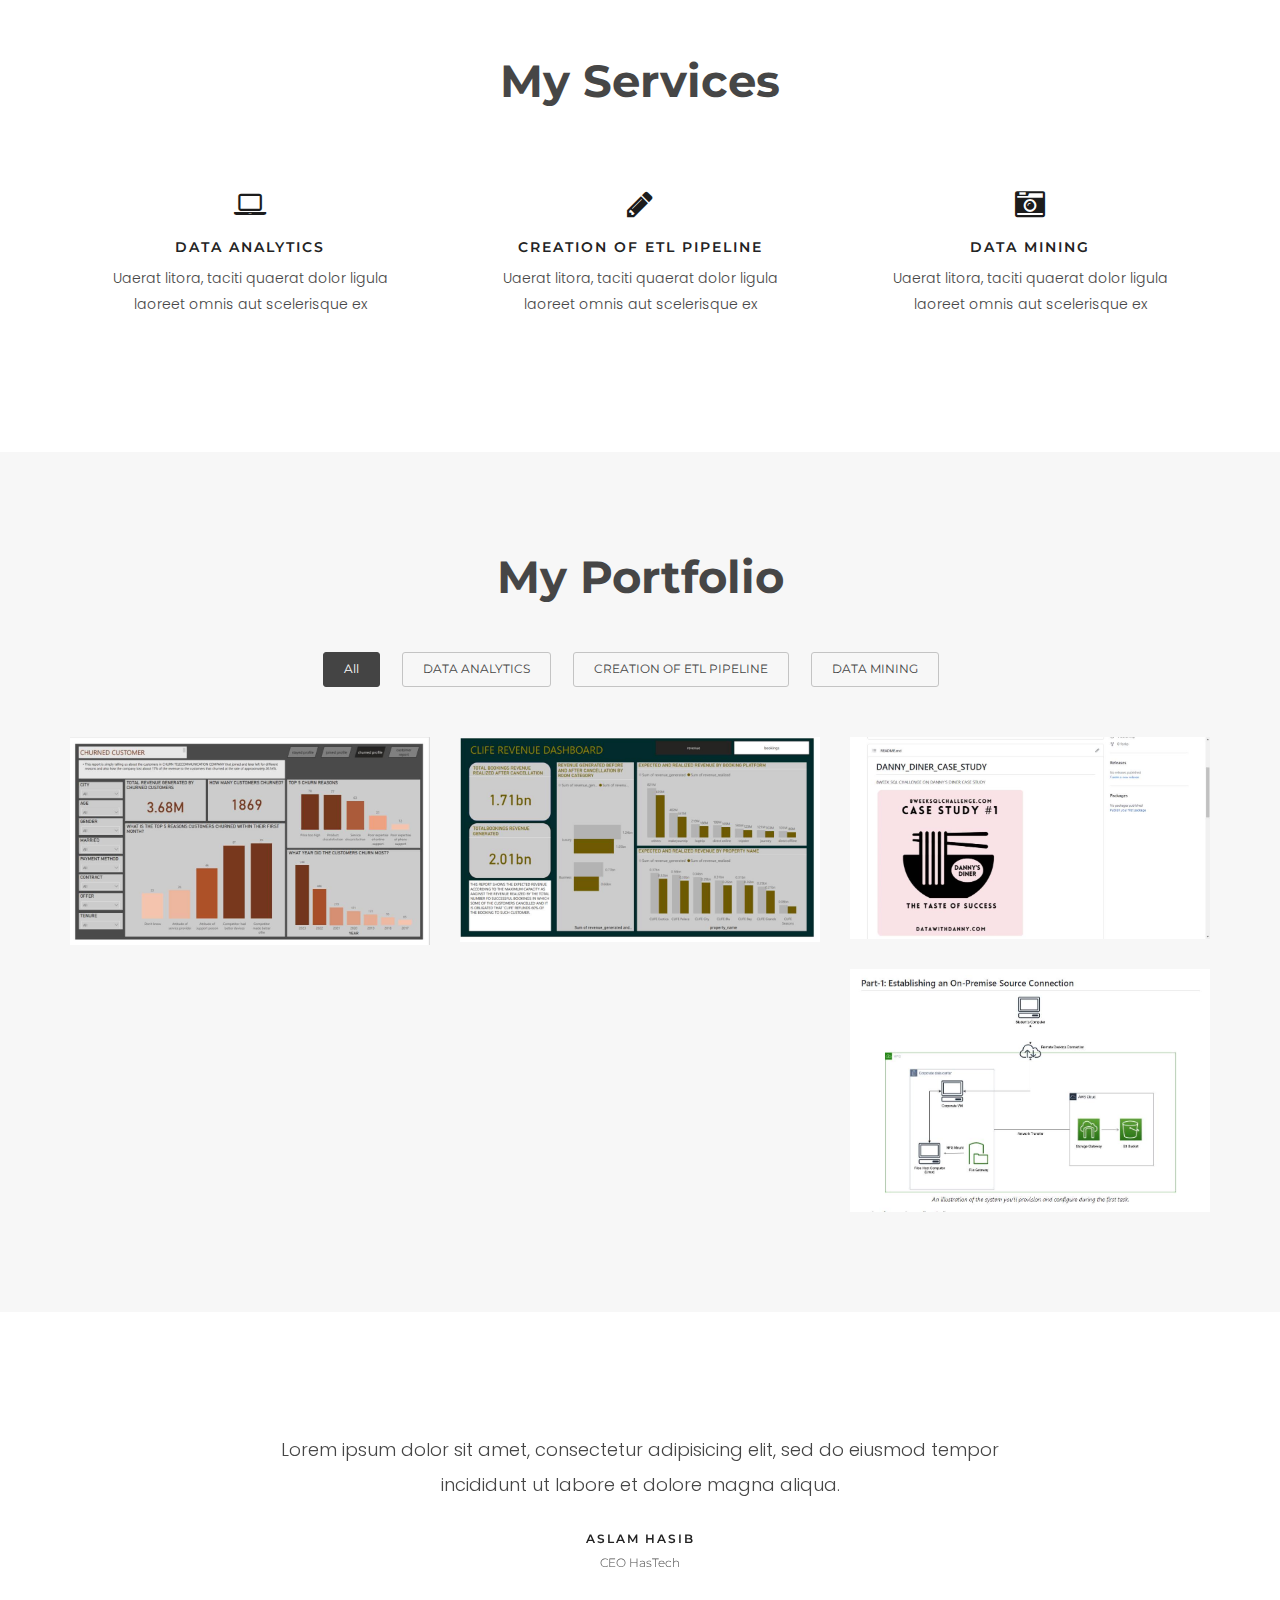
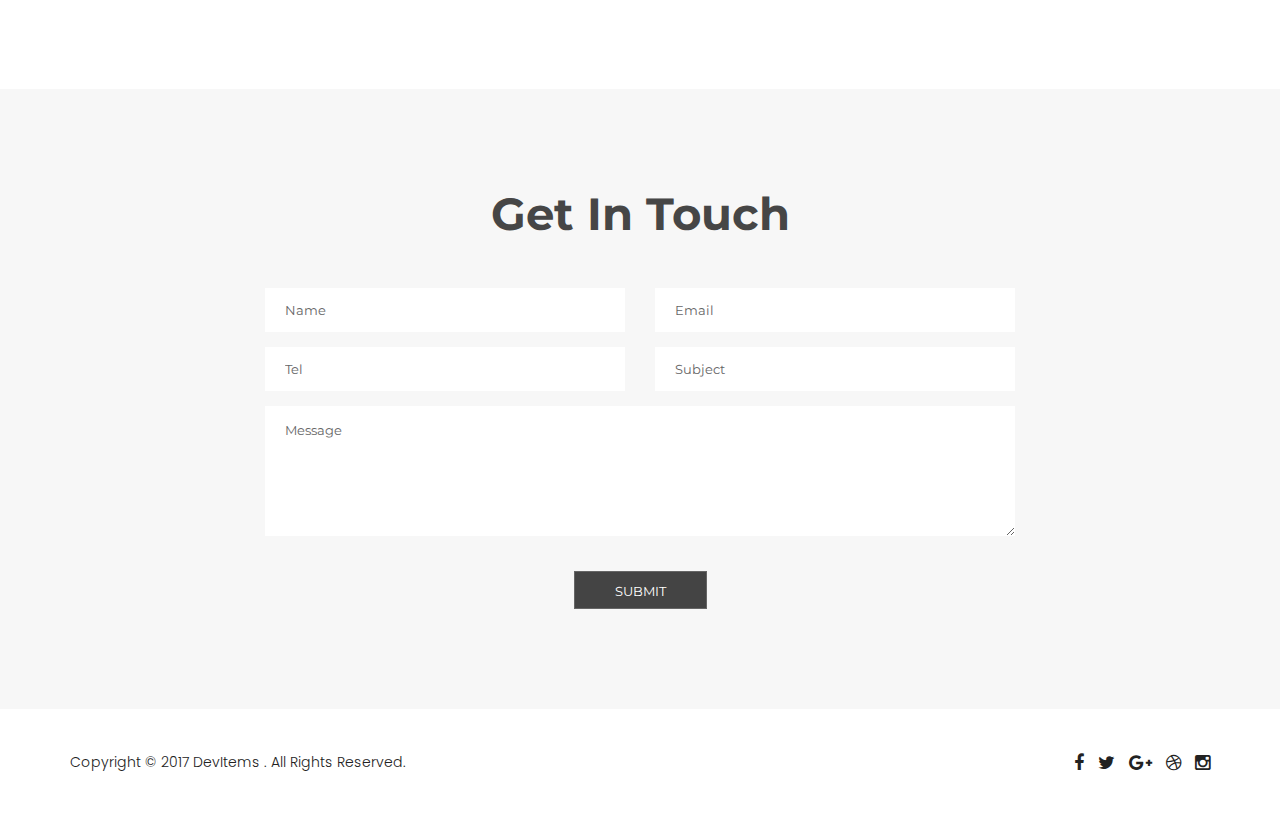
==== commit ddced21b: "added" ====
--- a/ezna/index.html
+++ b/ezna/index.html
@@ -232,18 +232,7 @@
                                 </div>								
                             </div>
                         </div>
-                        <div class="col-md-4 col-sm-6 col-xs-12 grid-item cat2">
-                            <div class="portfolio hover-style">
-                                <a class="img-poppu" href="single-portfolio.html">
-                                    <img src="img/portfolio/6.jpg" alt="" />
-                                </a>
-                                <div class="portfolio-title">
-                                    <h3><a href="single-portfolio.html">Photography </a></h3>
-                                    <p>project number</p>
-                                </div>								
-                            </div>
-                        </div>
-                        <div class="col-md-4 col-sm-6 col-xs-12 grid-item cat1">
+                        <!-- <div class="col-md-4 col-sm-6 col-xs-12 grid-item cat1">
                             <div class="portfolio hover-style">
                                 <a class="img-poppu" href="single-portfolio.html">
                                     <img src="img/portfolio/5.jpg" alt="" />
@@ -253,8 +242,8 @@
                                     <p>project number</p>
                                 </div>							
                             </div>
-                        </div>
-                        <div class="col-md-4 col-sm-6 col-xs-12 grid-item cat3">
+                        </div> -->
+                        <!-- <div class="col-md-4 col-sm-6 col-xs-12 grid-item cat3">
                             <div class="portfolio hover-style">
                                 <a class="img-poppu" href="single-portfolio.html">
                                     <img src="img/portfolio/6.jpg" alt="" />
@@ -264,7 +253,19 @@
                                     <p>project number</p>
                                 </div>								
                             </div>
-                        </div>
+                        </div> -->
+                        <div class="col-md-4 col-sm-6 col-xs-12 grid-item cat2">
+                            <div class="portfolio hover-style">
+                                <a class="img-poppu" href="https://github.com/tmaks7/storing-big-data-predict/blob/master/part_1_overview.md">
+                                    <img src="img/portfolio/rep3.jpg" alt="" />
+                                </a>
+                                <div class="portfolio-title">
+                                    <h3><a href="https://github.com/tmaks7/storing-big-data-predict/blob/master/part_1_overview.md">Data Engineering </a></h3>
+                                    <p></p>
+                                </div>								
+                            </div>
+                        </div>
+                        
                     </div>		
                 </div>
             </div>
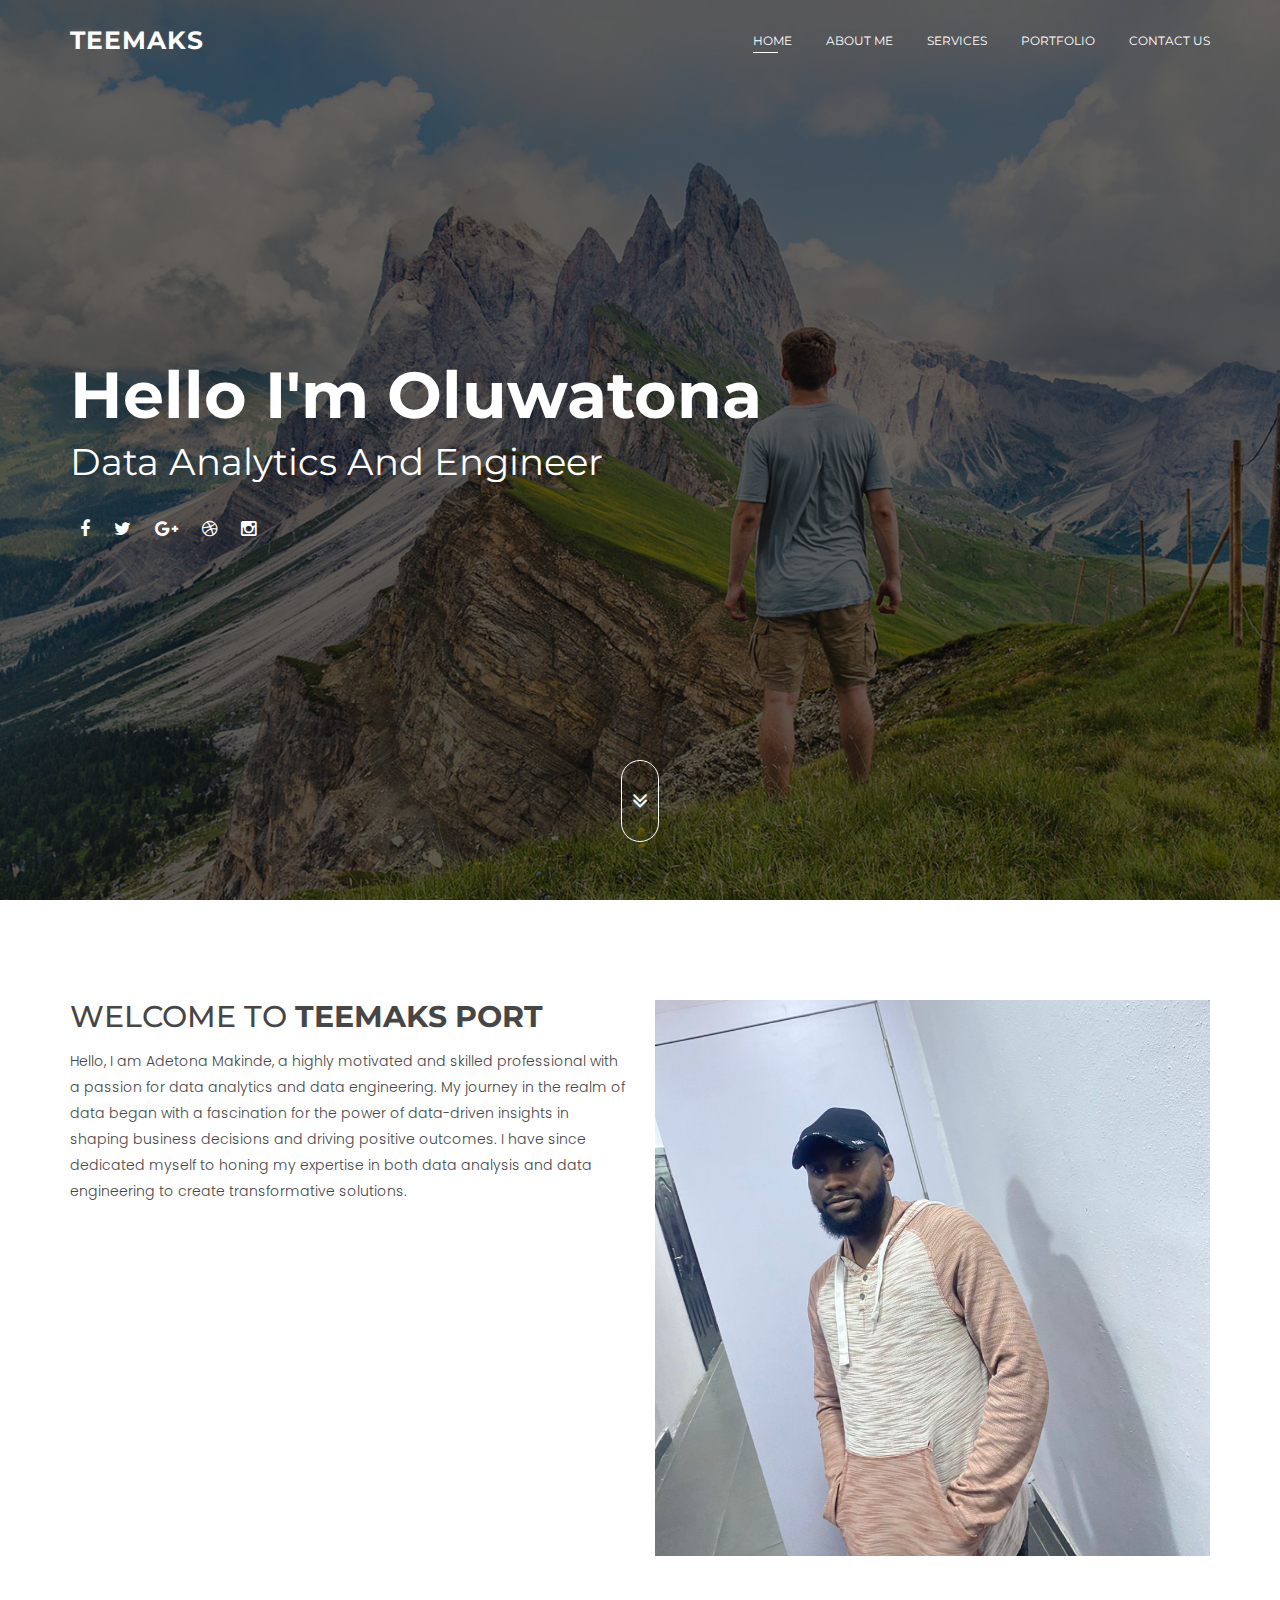
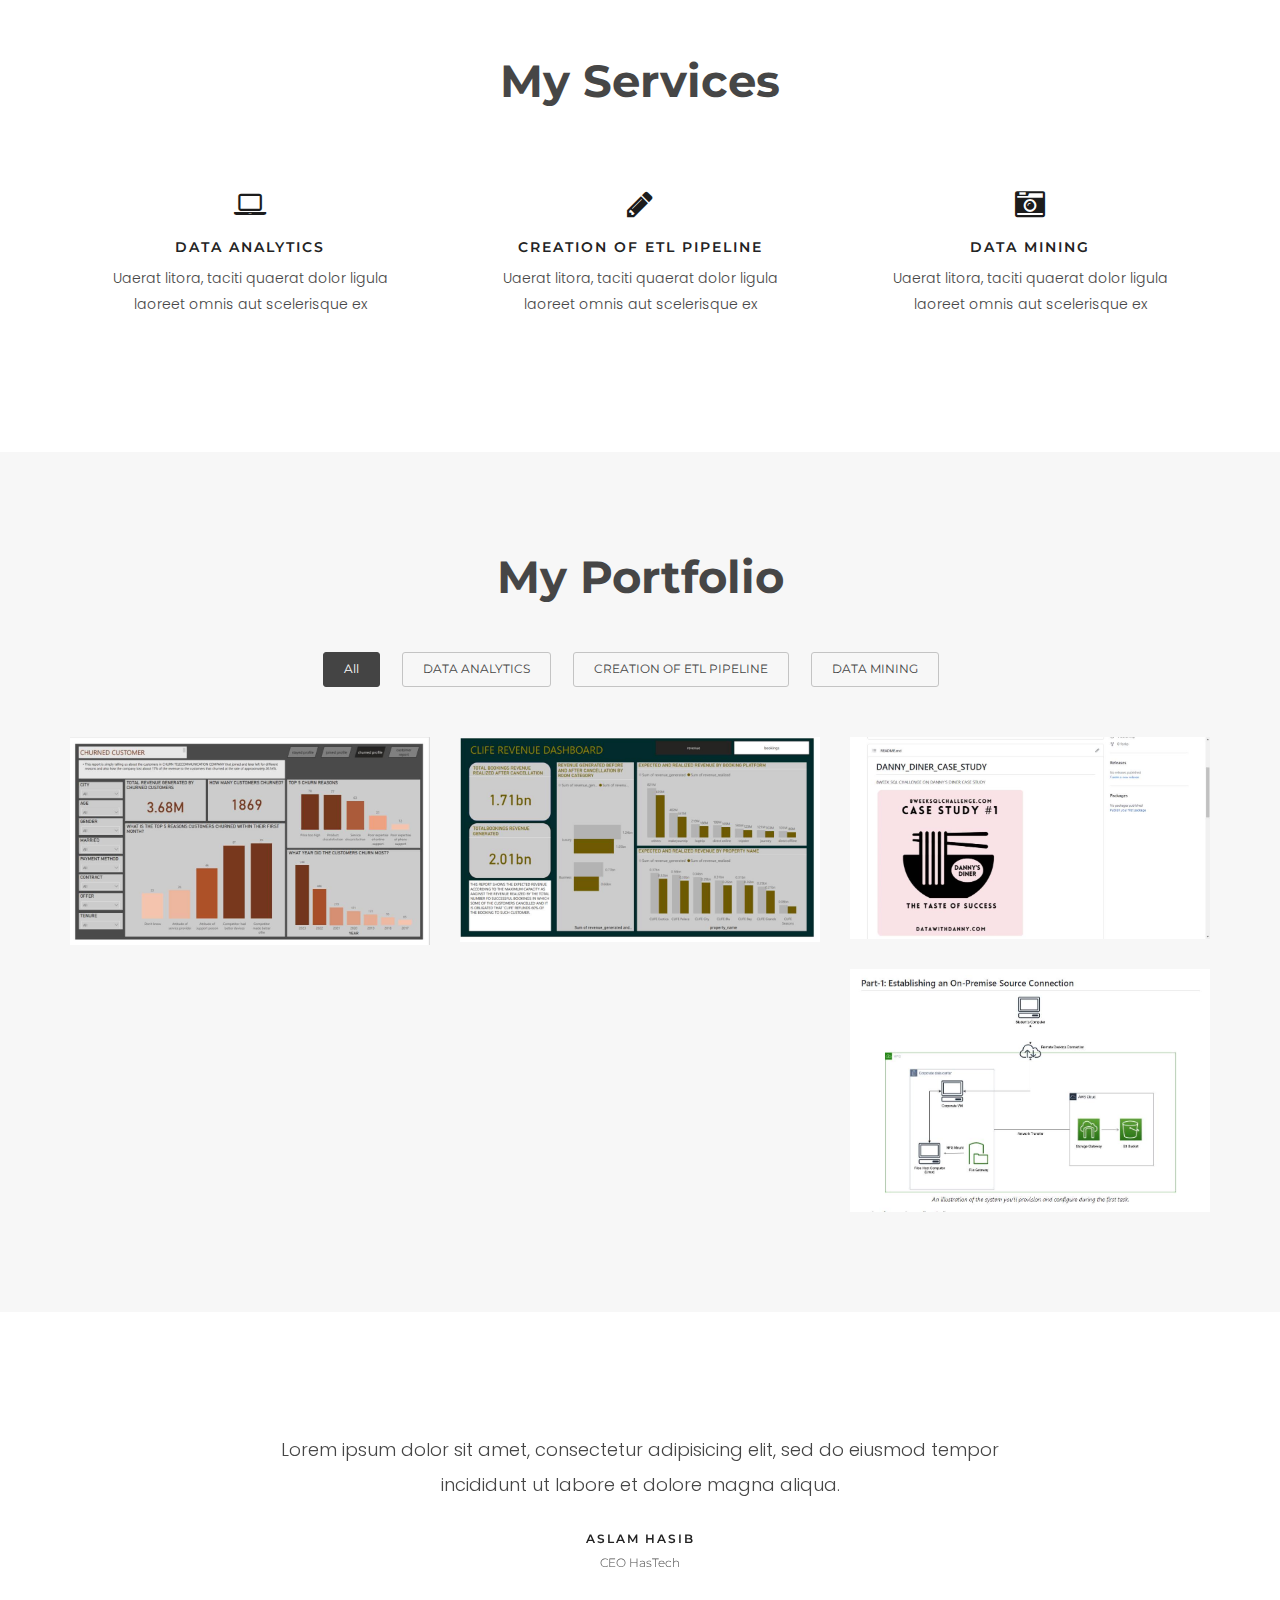
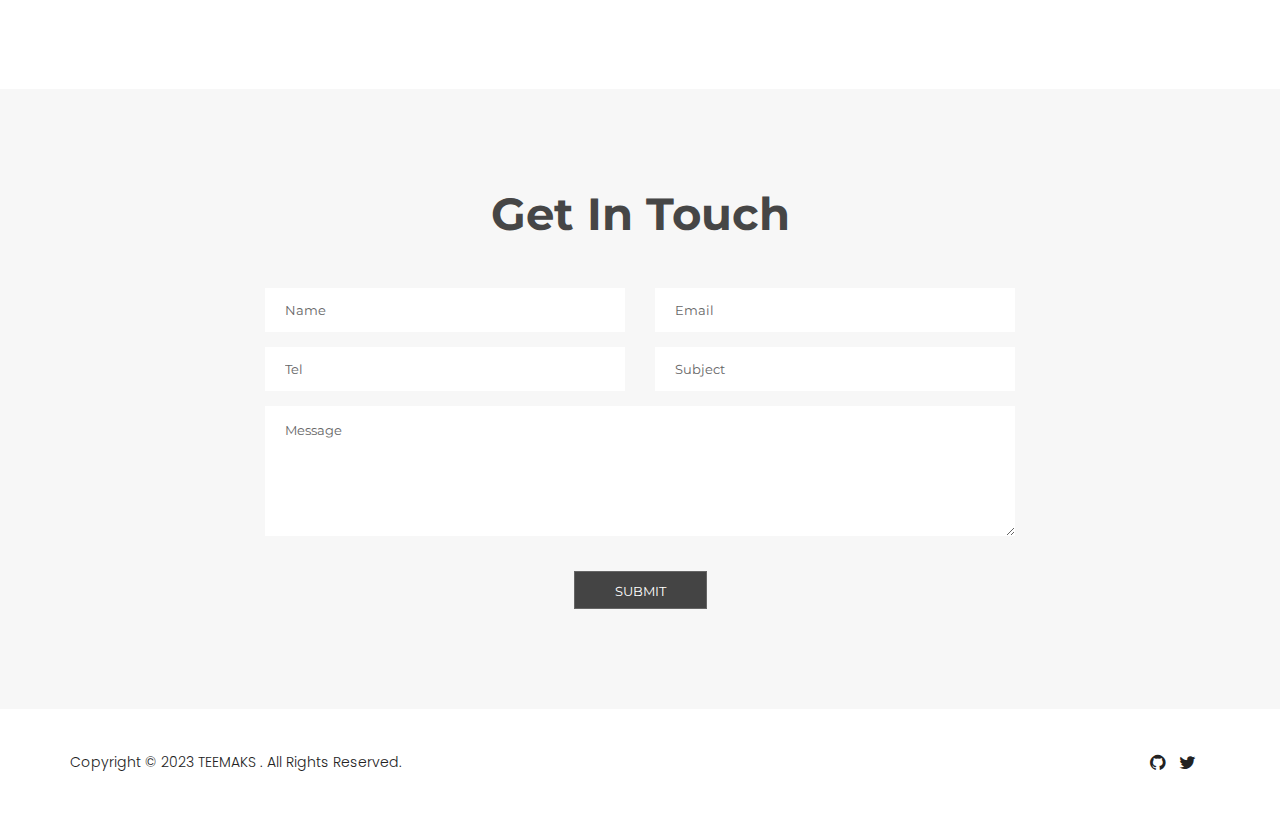
==== commit 8e544de3: "added" ====
--- a/ezna/index.html
+++ b/ezna/index.html
@@ -265,7 +265,7 @@
                                 </div>								
                             </div>
                         </div>
-                        
+
                     </div>		
                 </div>
             </div>
@@ -345,18 +345,18 @@
             <div class="container">
                 <div class="copyright">
                     <p>
-                        Copyright © 2017
-                        <a href="https://devitems.com/" target="_blank">DevItems</a>
+                        Copyright © 2023
+                        <a href="" target="_blank">TEEMAKS</a>
                         . All Rights Reserved.
                     </p>
                 </div>
                 <div class="footer-icon">
                     <ul>
-                        <li><a href="https://www.pinterest.com/devitemsllc/" target="_blank"><i class="fa fa-facebook"></i></a></li>
-                        <li><a href="https://twitter.com/devitemsllc" target="_blank"><i class="fa fa-twitter"></i></a></li>
-                        <li><a href="https://google.com/" target="_blank"><i class="fa fa-google-plus"></i></a></li>
-                        <li><a href="https://dribbble.com/devitemsllc" target="_blank"><i class="fa fa-dribbble"></i></a></li>
-                        <li><a href="https://www.instagram.com/devitems/" target="_blank"><i class="fa fa-instagram"></i></a></li>
+                        <li><a href="https://github.com/tmaks7" target="_blank"><i class="fa fa-github"></i></a></li>
+                        <li><a href="https://twitter.com/tmaks_00316" target="_blank"><i class="fa fa-twitter"></i></a></li>
+                        <li><a href="adetonamakinde1@gmail.com" target="_blank"><i class="fa fa-mail"></i></a></li>
+                        <!-- <li><a href="https://dribbble.com/devitemsllc" target="_blank"><i class="fa fa-dribbble"></i></a></li>
+                        <li><a href="https://www.instagram.com/devitems/" target="_blank"><i class="fa fa-instagram"></i></a></li> -->
                     </ul>
                 </div>
             </div>
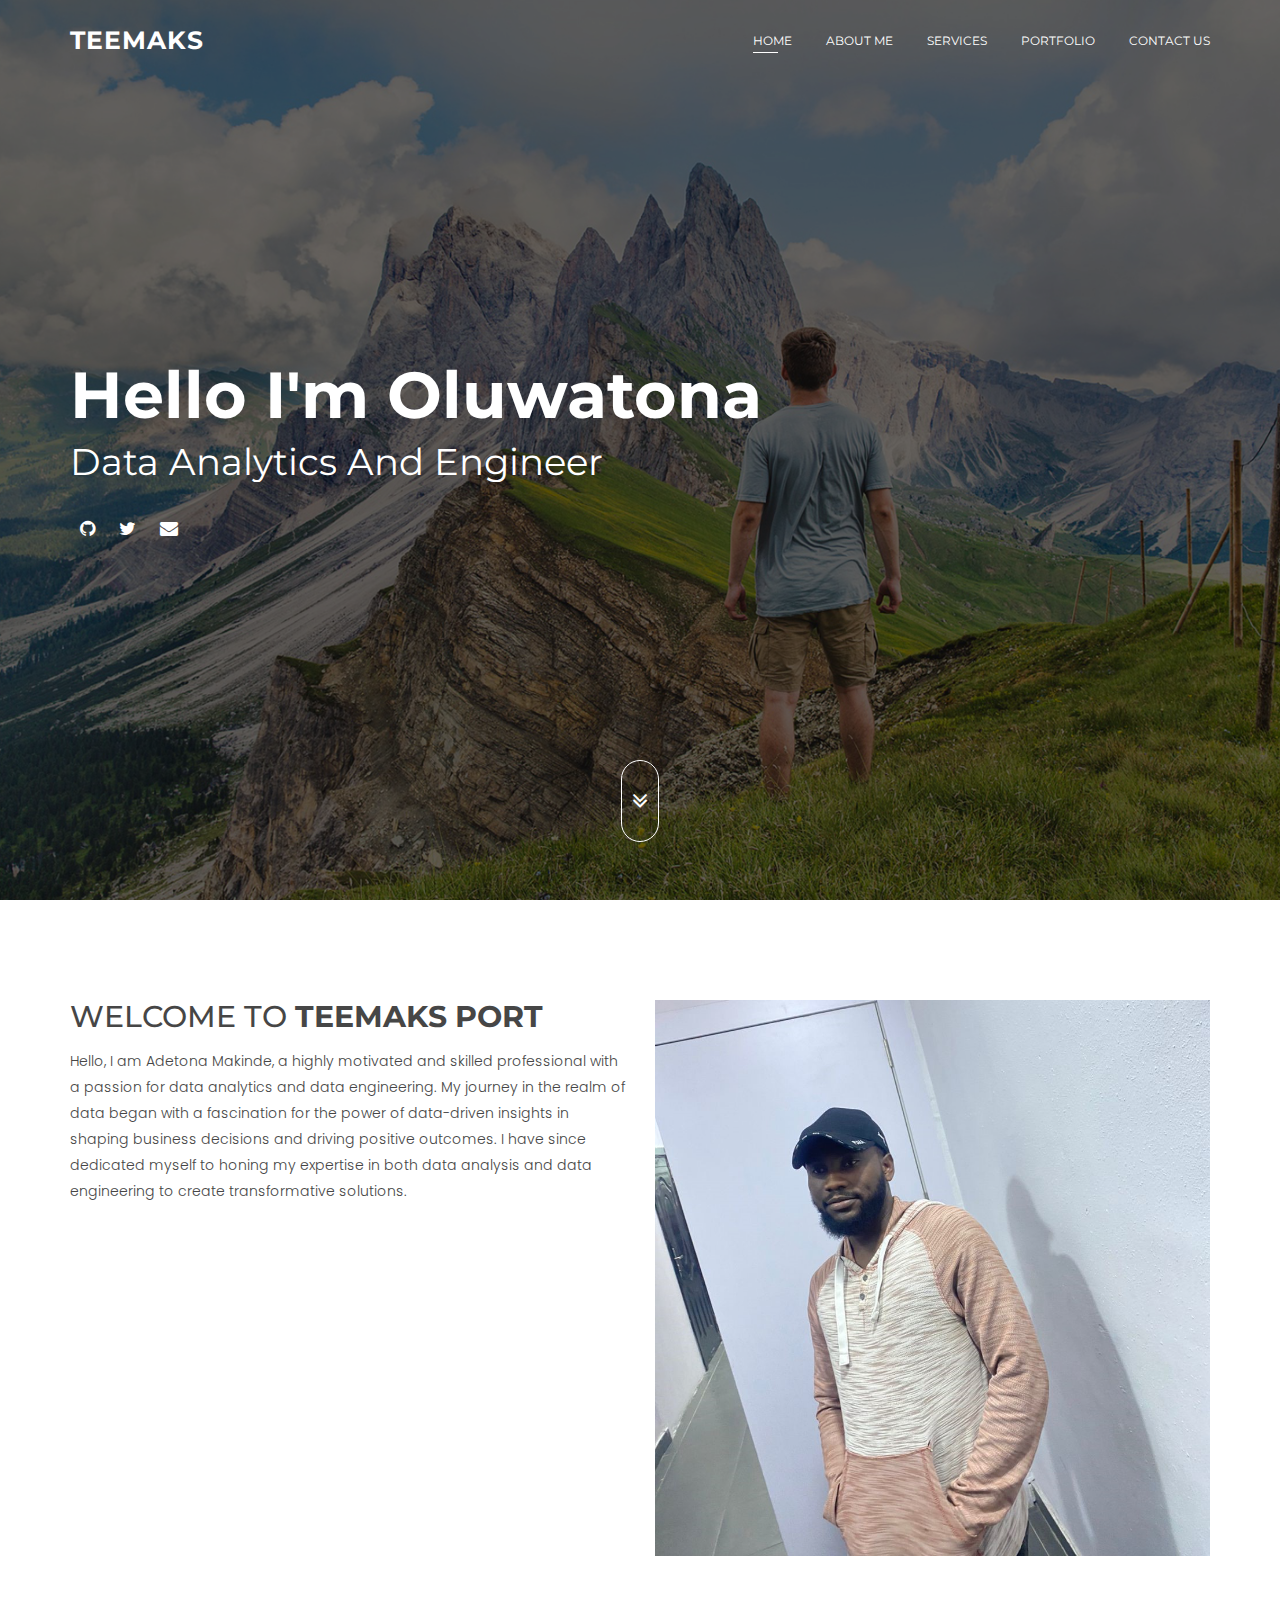
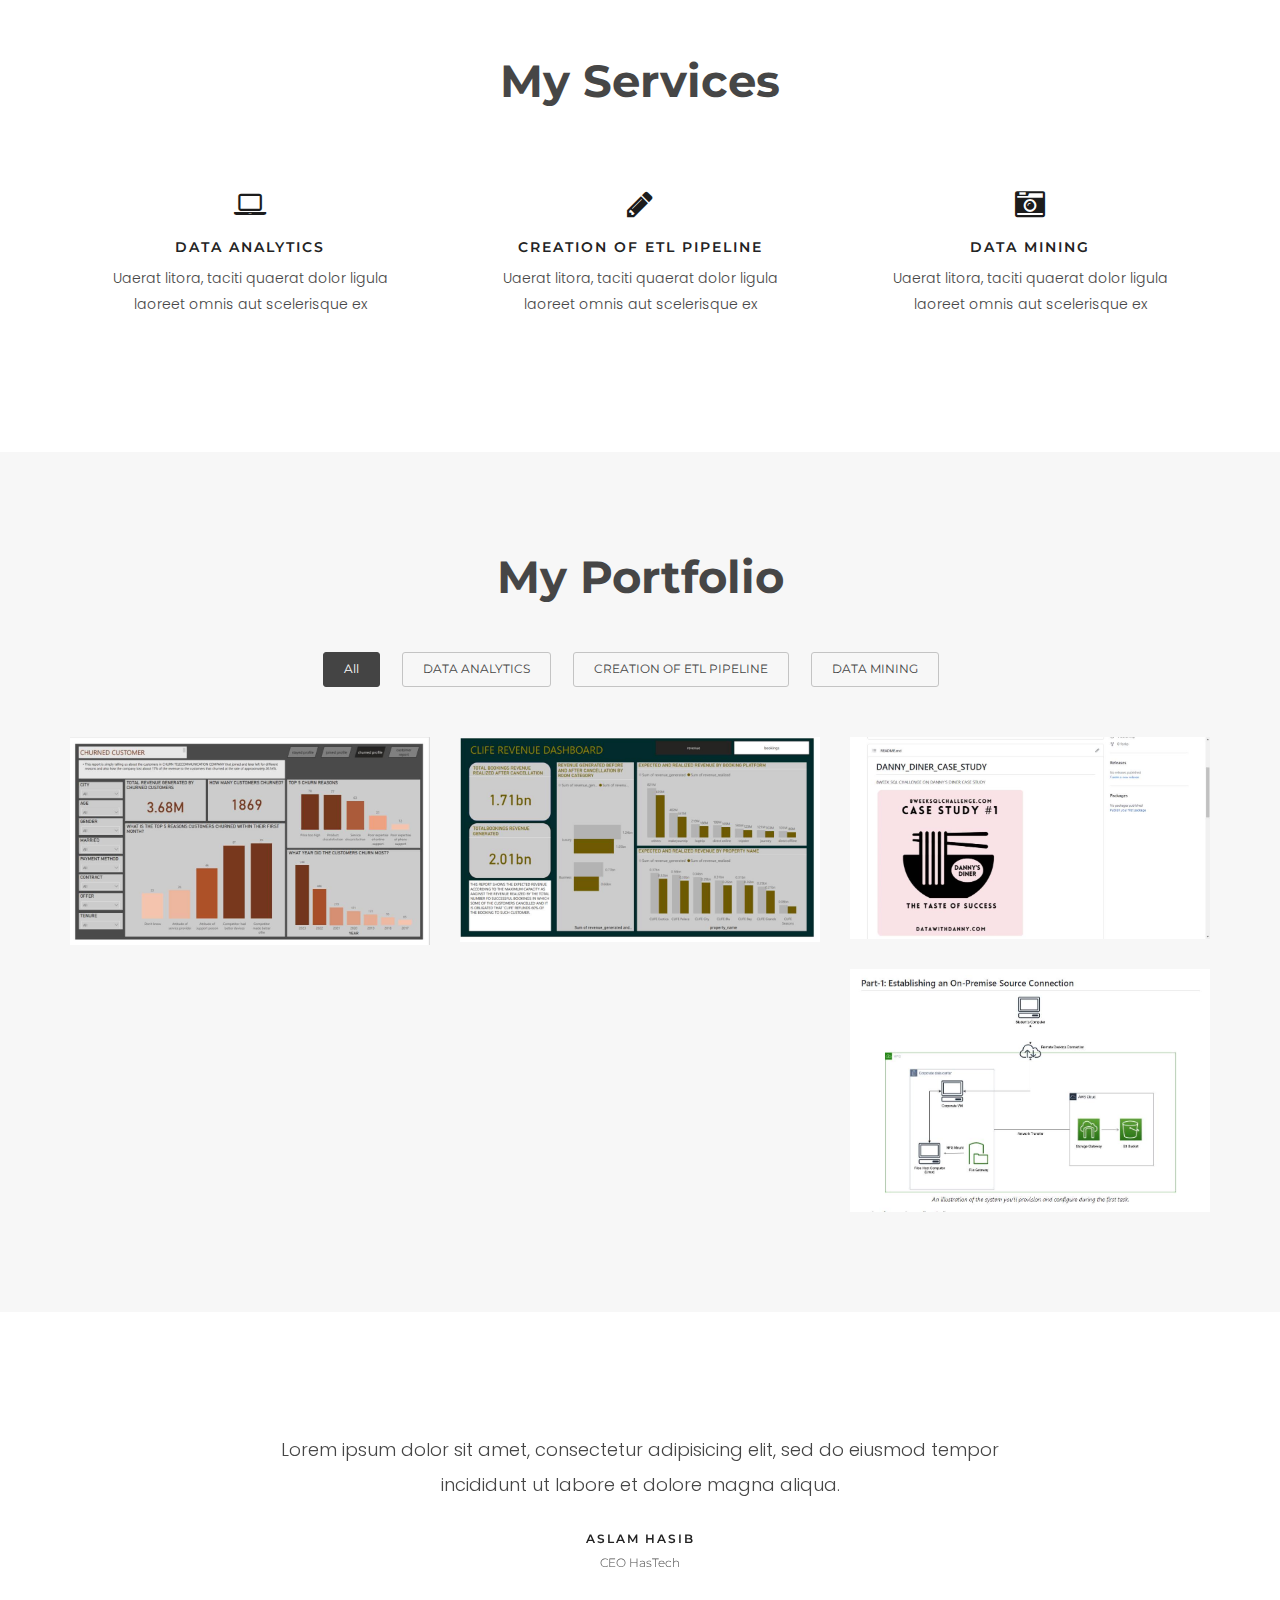
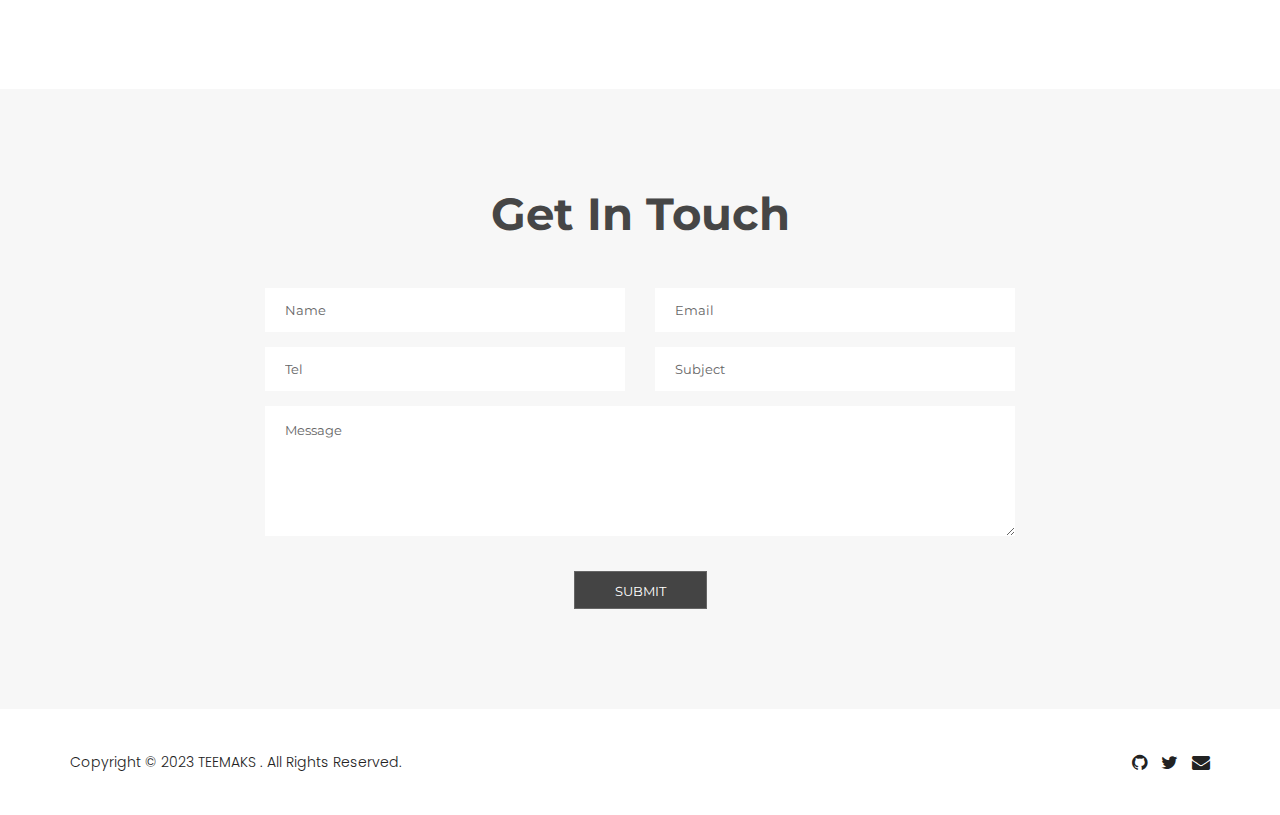
==== commit 30f3dfb9: "added" ====
--- a/ezna/index.html
+++ b/ezna/index.html
@@ -1,238 +1,314 @@
-<!doctype html>
+<!DOCTYPE html>
 <html class="no-js" lang="zxx">
-<head>
-        <meta charset="utf-8">
-        <meta http-equiv="x-ua-compatible" content="ie=edge">
-        <title>Teemaks Portfolio</title>
-        <meta name="description" content="">
-        <meta name="viewport" content="width=device-width, initial-scale=1">
-        
-		<!-- Favicon -->
-        <link rel="shortcut icon" type="image/x-icon" href="img/favicon.png">
-	   
-		<!-- Bootstrap CSS
-		============================================ -->		
-        <link rel="stylesheet" href="css/bootstrap.min.css">
-		<!-- et-line-fonts
-		============================================ -->
-        <link rel="stylesheet" href="css/et-line-fonts.css">
-		<!-- font-awesome
-		============================================ -->
-        <link rel="stylesheet" href="css/font-awesome.min.css">
-		<!-- animate CSS
-		============================================ -->
-        <link rel="stylesheet" href="css/animate.css">
-		<!-- owl.carousel CSS
-		============================================ -->
-        <link rel="stylesheet" href="css/owl.carousel.css">
-		<!-- normalize CSS
-		============================================ -->
-        <link rel="stylesheet" href="css/normalize.css">
-		<!-- main CSS
-		============================================ -->
-        <link rel="stylesheet" href="css/main.css">
-		<!-- style CSS
-		============================================ -->
-        <link rel="stylesheet" href="style.css">
-		<!-- responsive CSS
-		============================================ -->
-        <link rel="stylesheet" href="css/responsive.css">
-        
-		<!-- modernizr JS
-		============================================ -->		
-        <script src="js/vendor/modernizr-2.8.3.min.js"></script>
-    </head>
-    <body>
-        <!--[if lt IE 8]>
-        <p class="browserupgrade">You are using an <strong>outdated</strong> browser. Please <a href="http://browsehappy.com/">upgrade your browser</a> to improve your experience.</p>
-        <![endif]-->
-        <!-- Add your site or application content here -->
-        <div class="wrapper">
-            <!-- Header Area
+  <head>
+    <meta charset="utf-8" />
+    <meta http-equiv="x-ua-compatible" content="ie=edge" />
+    <title>Teemaks Portfolio</title>
+    <meta name="description" content="" />
+    <meta name="viewport" content="width=device-width, initial-scale=1" />
+
+    <!-- Favicon -->
+    <link rel="shortcut icon" type="image/x-icon" href="img/favicon.png" />
+
+    <!-- Bootstrap CSS
+		============================================ -->
+    <link rel="stylesheet" href="css/bootstrap.min.css" />
+    <!-- et-line-fonts
+		============================================ -->
+    <link rel="stylesheet" href="css/et-line-fonts.css" />
+    <!-- font-awesome
+		============================================ -->
+    <link rel="stylesheet" href="css/font-awesome.min.css" />
+    <!-- animate CSS
+		============================================ -->
+    <link rel="stylesheet" href="css/animate.css" />
+    <!-- owl.carousel CSS
+		============================================ -->
+    <link rel="stylesheet" href="css/owl.carousel.css" />
+    <!-- normalize CSS
+		============================================ -->
+    <link rel="stylesheet" href="css/normalize.css" />
+    <!-- main CSS
+		============================================ -->
+    <link rel="stylesheet" href="css/main.css" />
+    <!-- style CSS
+		============================================ -->
+    <link rel="stylesheet" href="style.css" />
+    <!-- responsive CSS
+		============================================ -->
+    <link rel="stylesheet" href="css/responsive.css" />
+
+    <!-- modernizr JS
+		============================================ -->
+    <script src="js/vendor/modernizr-2.8.3.min.js"></script>
+  </head>
+  <body>
+    <!--[if lt IE 8]>
+      <p class="browserupgrade">
+        You are using an <strong>outdated</strong> browser. Please
+        <a href="http://browsehappy.com/">upgrade your browser</a> to improve
+        your experience.
+      </p>
+    <![endif]-->
+    <!-- Add your site or application content here -->
+    <div class="wrapper">
+      <!-- Header Area
             ============================================ -->
-            <header class="header-area sticker">
-                <div class="container">
-                    <div class="row">
-                        <div class="col-md-12">
-                           <div class="navbar-header">
-                              <button class="navbar-toggle collapsed" data-toggle="collapse" data-target="#main-menu" >
-                                <span class="icon-bar"></span>
-                                <span class="icon-bar"></span>
-                                <span class="icon-bar"></span>
-                              </button>
-                              <a class="navbar-brand logo" href="index.html">Teemaks</a>
-                            </div>
-                            <div class="main-menu float-right collapse navbar-collapse" id="main-menu">
-                                <nav>
-                                    <ul>
-                                        <li class="active"><a href="#home-area">HOME</a></li>
-                                        <li><a href="#about-area">ABOUT ME </a></li>
-                                        <li><a href="#service-area">SERVICES</a></li>
-                                        <li><a href="#portfolio-area">PORTFOLIO </a></li>
-                                        <li><a href="#contact-area">CONTACT US </a></li>
-                                    </ul>
-                                </nav>
-                            </div>
-                        </div>
-                    </div>
-                </div>
-            </header>
-            <!-- Home Area
+      <header class="header-area sticker">
+        <div class="container">
+          <div class="row">
+            <div class="col-md-12">
+              <div class="navbar-header">
+                <button
+                  class="navbar-toggle collapsed"
+                  data-toggle="collapse"
+                  data-target="#main-menu"
+                >
+                  <span class="icon-bar"></span>
+                  <span class="icon-bar"></span>
+                  <span class="icon-bar"></span>
+                </button>
+                <a class="navbar-brand logo" href="index.html">Teemaks</a>
+              </div>
+              <div
+                class="main-menu float-right collapse navbar-collapse"
+                id="main-menu"
+              >
+                <nav>
+                  <ul>
+                    <li class="active"><a href="#home-area">HOME</a></li>
+                    <li><a href="#about-area">ABOUT ME </a></li>
+                    <li><a href="#service-area">SERVICES</a></li>
+                    <li><a href="#portfolio-area">PORTFOLIO </a></li>
+                    <li><a href="#contact-area">CONTACT US </a></li>
+                  </ul>
+                </nav>
+              </div>
+            </div>
+          </div>
+        </div>
+      </header>
+      <!-- Home Area
             ============================================ -->
-            <div id="home-area" class="slider-area">
-                <div class="single-slider height-100vh" style="background-image: url(img/slider/1.jpg);">
-                    <div class="container">
-                        <div class="slider-middle">
-                           <div class="single-slider-all">
-                                <div class="slider-title">
-                                    <h2>Hello I'm Oluwatona</h2>
-                                    <h1>Data Analytics and Engineer </h1>
-                                </div>
-                                <div class="slider-icon">
-                                    <ul>
-                                        <li><a href="https://www.pinterest.com/devitemsllc/" target="_blank"><i class="fa fa-facebook"></i></a></li>
-                                        <li><a href="https://twitter.com/devitemsllc" target="_blank"><i class="fa fa-twitter"></i></a></li>
-                                        <li><a href="https://google.com/" target="_blank"><i class="fa fa-google-plus"></i></a></li>
-                                        <li><a href="https://dribbble.com/devitemsllc" target="_blank"><i class="fa fa-dribbble"></i></a></li>
-                                        <li><a href="https://www.instagram.com/devitems/" target="_blank"><i class="fa fa-instagram"></i></a></li>
-                                    </ul>
-                                </div>
-                            </div>
-                        </div>
-                    </div>
-                </div>
-                <div class="scroll-icon">
-                    <a class="scroll-down" href="#portfolio-area"><i class="fa fa-angle-double-down infinite animated fadeInDown"></i></a>
-                </div>
-            </div>
-            <div id="about-area" class="about-area pt-100">
-                <div class="container">
-                    <div class="row">
-                        <div class="col-md-6">
-                            <div class="about-minimal">
-                                <h2>WELCOME TO <strong>TEEMAKS</strong> <strong>PORT</strong></h2>
-                                <p>Hello, I am Adetona Makinde, a highly motivated and skilled professional with a passion for data analytics and data engineering. My journey in the realm of data began with a fascination for the power of data-driven insights in shaping business decisions and driving positive outcomes. I have since dedicated myself to honing my expertise in both data analysis and data engineering to create transformative solutions.</p>
-
-                                <!-- <p>Hello, I am Adetona Makinde, a highly motivated and skilled professional with a passion for data analytics and data engineering. My journey in the realm of data began with a fascination for the power of data-driven insights in shaping business decisions and driving positive outcomes. I have since dedicated myself to honing my expertise in both data analysis and data engineering to create transformative solutions.</p>
+      <div id="home-area" class="slider-area">
+        <div
+          class="single-slider height-100vh"
+          style="background-image: url(img/slider/1.jpg);"
+        >
+          <div class="container">
+            <div class="slider-middle">
+              <div class="single-slider-all">
+                <div class="slider-title">
+                  <h2>Hello I'm Oluwatona</h2>
+                  <h1>Data Analytics and Engineer</h1>
+                </div>
+                <div class="slider-icon">
+                  <ul>
+                    <li>
+                      <a href="https://github.com/tmaks7" target="_blank"
+                        ><i class="fa fa-github"></i
+                      ></a>
+                    </li>
+                    <li>
+                      <a href="https://twitter.com/tmaks_00316" target="_blank"
+                        ><i class="fa fa-twitter"></i
+                      ></a>
+                    </li>
+                    <li>
+                      <a href="mailto:adetonamakinde1@gmail.com" target="_blank"
+                        ><i class="fa fa-envelope"></i
+                      ></a>
+                    </li>
+                    <!-- <li><a href="https://dribbble.com/devitemsllc" target="_blank"><i class="fa fa-dribbble"></i></a></li>
+                                        <li><a href="https://www.instagram.com/devitems/" target="_blank"><i class="fa fa-instagram"></i></a></li> -->
+                  </ul>
+                </div>
+              </div>
+            </div>
+          </div>
+        </div>
+        <div class="scroll-icon">
+          <a class="scroll-down" href="#portfolio-area"
+            ><i class="fa fa-angle-double-down infinite animated fadeInDown"></i
+          ></a>
+        </div>
+      </div>
+      <div id="about-area" class="about-area pt-100">
+        <div class="container">
+          <div class="row">
+            <div class="col-md-6">
+              <div class="about-minimal">
+                <h2>
+                  WELCOME TO <strong>TEEMAKS</strong> <strong>PORT</strong>
+                </h2>
+                <p>
+                  Hello, I am Adetona Makinde, a highly motivated and skilled
+                  professional with a passion for data analytics and data
+                  engineering. My journey in the realm of data began with a
+                  fascination for the power of data-driven insights in shaping
+                  business decisions and driving positive outcomes. I have since
+                  dedicated myself to honing my expertise in both data analysis
+                  and data engineering to create transformative solutions.
+                </p>
+
+                <!-- <p>Hello, I am Adetona Makinde, a highly motivated and skilled professional with a passion for data analytics and data engineering. My journey in the realm of data began with a fascination for the power of data-driven insights in shaping business decisions and driving positive outcomes. I have since dedicated myself to honing my expertise in both data analysis and data engineering to create transformative solutions.</p>
 
                                 <p>Hello, I am Adetona Makinde, a highly motivated and skilled professional with a passion for data analytics and data engineering. My journey in the realm of data began with a fascination for the power of data-driven insights in shaping business decisions and driving positive outcomes. I have since dedicated myself to honing my expertise in both data analysis and data engineering to create transformative solutions.</p> -->
-                                <!-- <ul class="mb-40">
+                <!-- <ul class="mb-40">
                                     <li>We love products that work perfectly and look beautiful.</li>
                                     <li>We create base on a deeply analysis of your project.</li>
                                     <li>We are create design with really high quality standards.</li>
                                 </ul>
                                 <a href="#">Learn More</a> -->
-                            </div>
-                        </div>
-                        <div class="col-md-6">
-                            <div class="minimal-img">
-                                <img src="img/banner/tees.jpg" alt="" />
-                            </div>
-                        </div>
-                    </div>
-                </div>
-            </div>
-            <div id="service-area" class="services-area pt-100 pb-70">
-                <div class="container">
-                    <div class="section-title text-center mb-50">
-                        <h2>my services</h2>
-                    </div>
-                    <div class="row">
-                        <div class="col-md-4 col-sm-6">
-                            <div class="single-services text-center mb-30">
-                                <i class="fa fa-laptop" aria-hidden="true"></i>
-                                <h3>Data Analytics</h3>
-                                <p>Uaerat litora, taciti quaerat dolor ligula laoreet omnis aut scelerisque ex </p>
-                            </div>
-                        </div>
-                        <div class="col-md-4 col-sm-6">
-                            <div class="single-services text-center mb-30">
-                                <i class="fa fa-pencil" aria-hidden="true"></i>
-                                <h3>Creation of ETL pipeline </h3>
-                                <p>Uaerat litora, taciti quaerat dolor ligula laoreet omnis aut scelerisque ex </p>
-                            </div>
-                        </div>
-                        <div class="col-md-4 col-sm-6">
-                            <div class="single-services text-center mb-30">
-                                <i class="fa fa-camera-retro" aria-hidden="true"></i>
-                                <h3>Data Mining </h3>
-                                <p>Uaerat litora, taciti quaerat dolor ligula laoreet omnis aut scelerisque ex </p>
-                            </div>
-                        </div>
-                        <!-- <div class="col-md-4 col-sm-6">
+              </div>
+            </div>
+            <div class="col-md-6">
+              <div class="minimal-img">
+                <img src="img/banner/tees.jpg" alt="" />
+              </div>
+            </div>
+          </div>
+        </div>
+      </div>
+      <div id="service-area" class="services-area pt-100 pb-70">
+        <div class="container">
+          <div class="section-title text-center mb-50">
+            <h2>my services</h2>
+          </div>
+          <div class="row">
+            <div class="col-md-4 col-sm-6">
+              <div class="single-services text-center mb-30">
+                <i class="fa fa-laptop" aria-hidden="true"></i>
+                <h3>Data Analytics</h3>
+                <p>
+                  Uaerat litora, taciti quaerat dolor ligula laoreet omnis aut
+                  scelerisque ex
+                </p>
+              </div>
+            </div>
+            <div class="col-md-4 col-sm-6">
+              <div class="single-services text-center mb-30">
+                <i class="fa fa-pencil" aria-hidden="true"></i>
+                <h3>Creation of ETL pipeline</h3>
+                <p>
+                  Uaerat litora, taciti quaerat dolor ligula laoreet omnis aut
+                  scelerisque ex
+                </p>
+              </div>
+            </div>
+            <div class="col-md-4 col-sm-6">
+              <div class="single-services text-center mb-30">
+                <i class="fa fa-camera-retro" aria-hidden="true"></i>
+                <h3>Data Mining</h3>
+                <p>
+                  Uaerat litora, taciti quaerat dolor ligula laoreet omnis aut
+                  scelerisque ex
+                </p>
+              </div>
+            </div>
+            <!-- <div class="col-md-4 col-sm-6">
                             <div class="single-services text-center mb-30">
                                 <i class="fa fa-cogs" aria-hidden="true"></i>
                                 <h3>Support </h3>
                                 <p>Uaerat litora, taciti quaerat dolor ligula laoreet omnis aut scelerisque ex</p>
                             </div>
                         </div> -->
-                        <!-- <div class="col-md-4 col-sm-6">
+            <!-- <div class="col-md-4 col-sm-6">
                             <div class="single-services text-center mb-30">
                                 <i class="fa fa-line-chart" aria-hidden="true"></i>
                                 <h3>Branding </h3>
                                 <p>Uaerat litora, taciti quaerat dolor ligula laoreet omnis aut scelerisque ex </p>
                             </div>
                         </div> -->
-                        <!-- <div class="col-md-4 col-sm-6">
+            <!-- <div class="col-md-4 col-sm-6">
                             <div class="single-services text-center mb-30">
                                 <i class="fa fa-briefcase" aria-hidden="true"></i>
                                 <h3>Marketing </h3>
                                 <p>Uaerat litora, taciti quaerat dolor ligula laoreet omnis aut scelerisque ex </p>
                             </div>
                         </div> -->
-                    </div>
-                </div>
-            </div>
-        </div>
-        <div id="portfolio-area" class="portfolio-area gray-bg pt-100 pb-70">
-            <div class="container">
-                <div class="section-title text-center mb-50">
-                    <h2>my portfolio</h2>
-                </div>
-            </div>
-            <div class="container">
-                <div class="portfolio-menu text-center mb-50">
-                    <button class="active" data-filter="*">All</button>
-                    <button data-filter=".cat1">DATA ANALYTICS</button>
-                    <button data-filter=".cat2">CREATION OF ETL PIPELINE</button>
-                    <button data-filter=".cat3">DATA MINING</button>
-                </div>			
-                <div class="row portfolio-style-2">
-                    <div class="grid">
-                        <div class="col-md-4 col-sm-6 col-xs-12 grid-item cat1">
-                            <div class="portfolio hover-style">
-                                <a class="img-poppu" href="https://github.com/tmaks7/DATA_VISUALS/tree/main/churn">
-                                    <img src="img/portfolio/rep.jpg" alt="" />
-                                </a>
-                                <div class="portfolio-title">
-                                    <h3><a href="https://github.com/tmaks7/DATA_VISUALS/tree/main/churn">Data Analysis</a></h3>
-                                    <p>This report gave us insights about customers in CHURN TELECOMMUNICATION COMPANY. </p>
-                                </div>									
-                            </div>
-                        </div>					
-                        <div class="col-md-4 col-sm-6 col-xs-12 grid-item cat2 cat3">
-                            <div class="portfolio hover-style">
-                                <a class="img-poppu" href="https://github.com/tmaks7/DATA_VISUALS/tree/main/clife">
-                                    <img src="img/portfolio/rep1.jpg" alt="" />
-                                </a>
-                                <div class="portfolio-title">
-                                    <h3><a href="https://github.com/tmaks7/DATA_VISUALS/tree/main/clife">Data Analysis</a></h3>
-                                    <p></p>
-                                </div>								
-                            </div>						
-                        </div>
-                        <div class="col-md-4 col-sm-6 col-xs-12 grid-item cat1">
-                            <div class="portfolio hover-style">
-                                <a class="img-poppu" href="https://github.com/tmaks7/DANNY_DINER_CASE_STUDY">
-                                    <img src="img/portfolio/rep2.jpg" alt="" />
-                                </a>
-                                <div class="portfolio-title">
-                                    <h3><a href="https://github.com/tmaks7/DANNY_DINER_CASE_STUDY">Case Study</a></h3>
-                                    <p> Danny wants to use the data to answer a few simple questions about his customers.</p>
-                                </div>								
-                            </div>
-                        </div>
-                        <!-- <div class="col-md-4 col-sm-6 col-xs-12 grid-item cat1">
+          </div>
+        </div>
+      </div>
+    </div>
+    <div id="portfolio-area" class="portfolio-area gray-bg pt-100 pb-70">
+      <div class="container">
+        <div class="section-title text-center mb-50">
+          <h2>my portfolio</h2>
+        </div>
+      </div>
+      <div class="container">
+        <div class="portfolio-menu text-center mb-50">
+          <button class="active" data-filter="*">All</button>
+          <button data-filter=".cat1">DATA ANALYTICS</button>
+          <button data-filter=".cat2">CREATION OF ETL PIPELINE</button>
+          <button data-filter=".cat3">DATA MINING</button>
+        </div>
+        <div class="row portfolio-style-2">
+          <div class="grid">
+            <div class="col-md-4 col-sm-6 col-xs-12 grid-item cat1">
+              <div class="portfolio hover-style">
+                <a
+                  class="img-poppu"
+                  href="https://github.com/tmaks7/DATA_VISUALS/tree/main/churn"
+                >
+                  <img src="img/portfolio/rep.jpg" alt="" />
+                </a>
+                <div class="portfolio-title">
+                  <h3>
+                    <a
+                      href="https://github.com/tmaks7/DATA_VISUALS/tree/main/churn"
+                      >Data Analysis</a
+                    >
+                  </h3>
+                  <p>
+                    This report gave us insights about customers in CHURN
+                    TELECOMMUNICATION COMPANY.
+                  </p>
+                </div>
+              </div>
+            </div>
+            <div class="col-md-4 col-sm-6 col-xs-12 grid-item cat2 cat3">
+              <div class="portfolio hover-style">
+                <a
+                  class="img-poppu"
+                  href="https://github.com/tmaks7/DATA_VISUALS/tree/main/clife"
+                >
+                  <img src="img/portfolio/rep1.jpg" alt="" />
+                </a>
+                <div class="portfolio-title">
+                  <h3>
+                    <a
+                      href="https://github.com/tmaks7/DATA_VISUALS/tree/main/clife"
+                      >Data Analysis</a
+                    >
+                  </h3>
+                  <p></p>
+                </div>
+              </div>
+            </div>
+            <div class="col-md-4 col-sm-6 col-xs-12 grid-item cat1">
+              <div class="portfolio hover-style">
+                <a
+                  class="img-poppu"
+                  href="https://github.com/tmaks7/DANNY_DINER_CASE_STUDY"
+                >
+                  <img src="img/portfolio/rep2.jpg" alt="" />
+                </a>
+                <div class="portfolio-title">
+                  <h3>
+                    <a href="https://github.com/tmaks7/DANNY_DINER_CASE_STUDY"
+                      >Case Study</a
+                    >
+                  </h3>
+                  <p>
+                    Danny wants to use the data to answer a few simple questions
+                    about his customers.
+                  </p>
+                </div>
+              </div>
+            </div>
+            <!-- <div class="col-md-4 col-sm-6 col-xs-12 grid-item cat1">
                             <div class="portfolio hover-style">
                                 <a class="img-poppu" href="single-portfolio.html">
                                     <img src="img/portfolio/5.jpg" alt="" />
@@ -243,7 +319,7 @@
                                 </div>							
                             </div>
                         </div> -->
-                        <!-- <div class="col-md-4 col-sm-6 col-xs-12 grid-item cat3">
+            <!-- <div class="col-md-4 col-sm-6 col-xs-12 grid-item cat3">
                             <div class="portfolio hover-style">
                                 <a class="img-poppu" href="single-portfolio.html">
                                     <img src="img/portfolio/6.jpg" alt="" />
@@ -254,128 +330,187 @@
                                 </div>								
                             </div>
                         </div> -->
-                        <div class="col-md-4 col-sm-6 col-xs-12 grid-item cat2">
-                            <div class="portfolio hover-style">
-                                <a class="img-poppu" href="https://github.com/tmaks7/storing-big-data-predict/blob/master/part_1_overview.md">
-                                    <img src="img/portfolio/rep3.jpg" alt="" />
-                                </a>
-                                <div class="portfolio-title">
-                                    <h3><a href="https://github.com/tmaks7/storing-big-data-predict/blob/master/part_1_overview.md">Data Engineering </a></h3>
-                                    <p></p>
-                                </div>								
-                            </div>
-                        </div>
-
-                    </div>		
-                </div>
-            </div>
-        </div>
-        <div class="testimonial-area ptb-120">
-            <div class="container">
-                <div class="row">
-                    <div class="col-md-8 col-md-offset-2 text-center">
-                        <div class="testimonial-active">
-                            <div class="single-testimonial">
-                                <p>Lorem ipsum dolor sit amet, consectetur adipisicing elit, sed do eiusmod tempor incididunt ut labore et dolore magna aliqua.</p>
-                                <h2>aslam hasib</h2>
-                                <h3>CEO hasTech</h3>
-                            </div>
-                            <div class="single-testimonial">
-                                <p>Lorem ipsum dolor sit amet, consectetur adipisicing elit, sed do eiusmod tempor incididunt ut labore et dolore magna aliqua.</p>
-                                <h2>ROBIUL SIDDIKEE</h2>
-                                <h3>CEO hasTech</h3>
-                            </div>
-                            <div class="single-testimonial">
-                                <p>Lorem ipsum dolor sit amet, consectetur adipisicing elit, sed do eiusmod tempor incididunt ut labore et dolore magna aliqua.</p>
-                                <h2>ROBIUL SIDDIKEE</h2>
-                                <h3>CEO hasTech</h3>
-                            </div>
-                        </div>
-                    </div>
-                </div>
-            </div>
-        </div>
-        <div id="contact-area" class="contact-area gray-bg ptb-100">
-            <div class="container">
-                <div class="section-title text-center mb-50">
-                    <h2>Get In Touch</h2>
-                </div>
-                <div class="row">
-                    <form id="contact-form" action="https://try.htmldemo.net/ezna/ezna/mail.php" method="post" class="col-md-8 col-md-offset-2 col-xs-12">
-                        <div class="row">
-                            <div class="all-contact-text">
-                                <div class="col-sm-6 col-xs-12">
-                                    <div class="contact-input">
-                                        <input name="name" class="form-control" type="text" required="" placeholder="Name">
-                                    </div>
-                                </div>
-                                <div class="col-sm-6 col-xs-12">
-                                    <div class="contact-input">
-                                        <input name="email" class="form-control" type="email" required="" placeholder="Email">
-                                    </div>
-                                </div>
-                                <div class="col-sm-6 col-xs-12">
-                                    <div class="contact-input">
-                                        <input name="telephone" class="form-control" type="text" required="" placeholder="Tel">
-                                    </div>
-                                </div>
-                                <div class="col-sm-6 col-xs-12">
-                                    <div class="contact-input contact-mrgn">
-                                        <input name="subject" class="form-control" type="text" required="" placeholder="Subject">
-                                    </div>
-                                </div>
-                                <div class="col-xs-12">
-                                    <div class="contact-textarea">
-                                        <textarea name="message" class="form-control" required="" placeholder="Message"></textarea>
-                                    </div>
-                                    <div class="submit">
-                                        <button type="submit">
-                                            <span>SUBMIT</span>
-                                        </button>
-                                    </div>
-                                </div>
-                                <p class="form-messege"></p>
-                            </div>
-                        </div>
-                    </form>
-                </div>
-            </div>
-        </div>
-        <footer class="footer-area ptb-40">
-            <div class="container">
-                <div class="copyright">
-                    <p>
-                        Copyright © 2023
-                        <a href="" target="_blank">TEEMAKS</a>
-                        . All Rights Reserved.
-                    </p>
-                </div>
-                <div class="footer-icon">
-                    <ul>
-                        <li><a href="https://github.com/tmaks7" target="_blank"><i class="fa fa-github"></i></a></li>
-                        <li><a href="https://twitter.com/tmaks_00316" target="_blank"><i class="fa fa-twitter"></i></a></li>
-                        <li><a href="adetonamakinde1@gmail.com" target="_blank"><i class="fa fa-mail"></i></a></li>
-                        <!-- <li><a href="https://dribbble.com/devitemsllc" target="_blank"><i class="fa fa-dribbble"></i></a></li>
+            <div class="col-md-4 col-sm-6 col-xs-12 grid-item cat2">
+              <div class="portfolio hover-style">
+                <a
+                  class="img-poppu"
+                  href="https://github.com/tmaks7/storing-big-data-predict/blob/master/part_1_overview.md"
+                >
+                  <img src="img/portfolio/rep3.jpg" alt="" />
+                </a>
+                <div class="portfolio-title">
+                  <h3>
+                    <a
+                      href="https://github.com/tmaks7/storing-big-data-predict/blob/master/part_1_overview.md"
+                      >Data Engineering
+                    </a>
+                  </h3>
+                  <p></p>
+                </div>
+              </div>
+            </div>
+          </div>
+        </div>
+      </div>
+    </div>
+    <div class="testimonial-area ptb-120">
+      <div class="container">
+        <div class="row">
+          <div class="col-md-8 col-md-offset-2 text-center">
+            <div class="testimonial-active">
+              <div class="single-testimonial">
+                <p>
+                  Lorem ipsum dolor sit amet, consectetur adipisicing elit, sed
+                  do eiusmod tempor incididunt ut labore et dolore magna aliqua.
+                </p>
+                <h2>aslam hasib</h2>
+                <h3>CEO hasTech</h3>
+              </div>
+              <div class="single-testimonial">
+                <p>
+                  Lorem ipsum dolor sit amet, consectetur adipisicing elit, sed
+                  do eiusmod tempor incididunt ut labore et dolore magna aliqua.
+                </p>
+                <h2>ROBIUL SIDDIKEE</h2>
+                <h3>CEO hasTech</h3>
+              </div>
+              <div class="single-testimonial">
+                <p>
+                  Lorem ipsum dolor sit amet, consectetur adipisicing elit, sed
+                  do eiusmod tempor incididunt ut labore et dolore magna aliqua.
+                </p>
+                <h2>ROBIUL SIDDIKEE</h2>
+                <h3>CEO hasTech</h3>
+              </div>
+            </div>
+          </div>
+        </div>
+      </div>
+    </div>
+    <div id="contact-area" class="contact-area gray-bg ptb-100">
+      <div class="container">
+        <div class="section-title text-center mb-50">
+          <h2>Get In Touch</h2>
+        </div>
+        <div class="row">
+          <form
+            id="contact-form"
+            action="https://try.htmldemo.net/ezna/ezna/mail.php"
+            method="post"
+            class="col-md-8 col-md-offset-2 col-xs-12"
+          >
+            <div class="row">
+              <div class="all-contact-text">
+                <div class="col-sm-6 col-xs-12">
+                  <div class="contact-input">
+                    <input
+                      name="name"
+                      class="form-control"
+                      type="text"
+                      required=""
+                      placeholder="Name"
+                    />
+                  </div>
+                </div>
+                <div class="col-sm-6 col-xs-12">
+                  <div class="contact-input">
+                    <input
+                      name="email"
+                      class="form-control"
+                      type="email"
+                      required=""
+                      placeholder="Email"
+                    />
+                  </div>
+                </div>
+                <div class="col-sm-6 col-xs-12">
+                  <div class="contact-input">
+                    <input
+                      name="telephone"
+                      class="form-control"
+                      type="text"
+                      required=""
+                      placeholder="Tel"
+                    />
+                  </div>
+                </div>
+                <div class="col-sm-6 col-xs-12">
+                  <div class="contact-input contact-mrgn">
+                    <input
+                      name="subject"
+                      class="form-control"
+                      type="text"
+                      required=""
+                      placeholder="Subject"
+                    />
+                  </div>
+                </div>
+                <div class="col-xs-12">
+                  <div class="contact-textarea">
+                    <textarea
+                      name="message"
+                      class="form-control"
+                      required=""
+                      placeholder="Message"
+                    ></textarea>
+                  </div>
+                  <div class="submit">
+                    <button type="submit">
+                      <span>SUBMIT</span>
+                    </button>
+                  </div>
+                </div>
+                <p class="form-messege"></p>
+              </div>
+            </div>
+          </form>
+        </div>
+      </div>
+    </div>
+    <footer class="footer-area ptb-40">
+      <div class="container">
+        <div class="copyright">
+          <p>
+            Copyright © 2023
+            <a href="" target="_blank">TEEMAKS</a>
+            . All Rights Reserved.
+          </p>
+        </div>
+        <div class="footer-icon">
+          <ul>
+            <li>
+              <a href="https://github.com/tmaks7" target="_blank"
+                ><i class="fa fa-github"></i
+              ></a>
+            </li>
+            <li>
+              <a href="https://twitter.com/tmaks_00316" target="_blank"
+                ><i class="fa fa-twitter"></i
+              ></a>
+            </li>
+            <li>
+              <a href="mailto:adetonamakinde1@gmail.com" target="_blank"
+                ><i class="fa fa-envelope"></i
+              ></a>
+            </li>
+            <!-- <li><a href="https://dribbble.com/devitemsllc" target="_blank"><i class="fa fa-dribbble"></i></a></li>
                         <li><a href="https://www.instagram.com/devitems/" target="_blank"><i class="fa fa-instagram"></i></a></li> -->
-                    </ul>
-                </div>
-            </div>
-        </footer>
-        
-        
-        
-        
-		<!-- jquery -->		
-        <script src="js/vendor/jquery-1.12.0.min.js"></script>
-		<!-- bootstrap JS -->	
-        <script src="js/bootstrap.min.js"></script>
-        <!-- ajax mails JS -->
-        <script src="js/ajax-mail.js"></script>
-		<!-- plugins JS -->		
-        <script src="js/plugins.js"></script>
-		<!-- main JS	 -->
-        <script src="js/main.js"></script>
-    </body>
-
-<!-- Mirrored from try.htmldemo.net/ezna/ezna/index.html by HTTrack Website Copier/3.x [XR&CO'2014], Sun, 30 Jul 2023 07:30:00 GMT -->
+          </ul>
+        </div>
+      </div>
+    </footer>
+
+    <!-- jquery -->
+    <script src="js/vendor/jquery-1.12.0.min.js"></script>
+    <!-- bootstrap JS -->
+    <script src="js/bootstrap.min.js"></script>
+    <!-- ajax mails JS -->
+    <script src="js/ajax-mail.js"></script>
+    <!-- plugins JS -->
+    <script src="js/plugins.js"></script>
+    <!-- main JS	 -->
+    <script src="js/main.js"></script>
+  </body>
+
+  <!-- Mirrored from try.htmldemo.net/ezna/ezna/index.html by HTTrack Website Copier/3.x [XR&CO'2014], Sun, 30 Jul 2023 07:30:00 GMT -->
 </html>
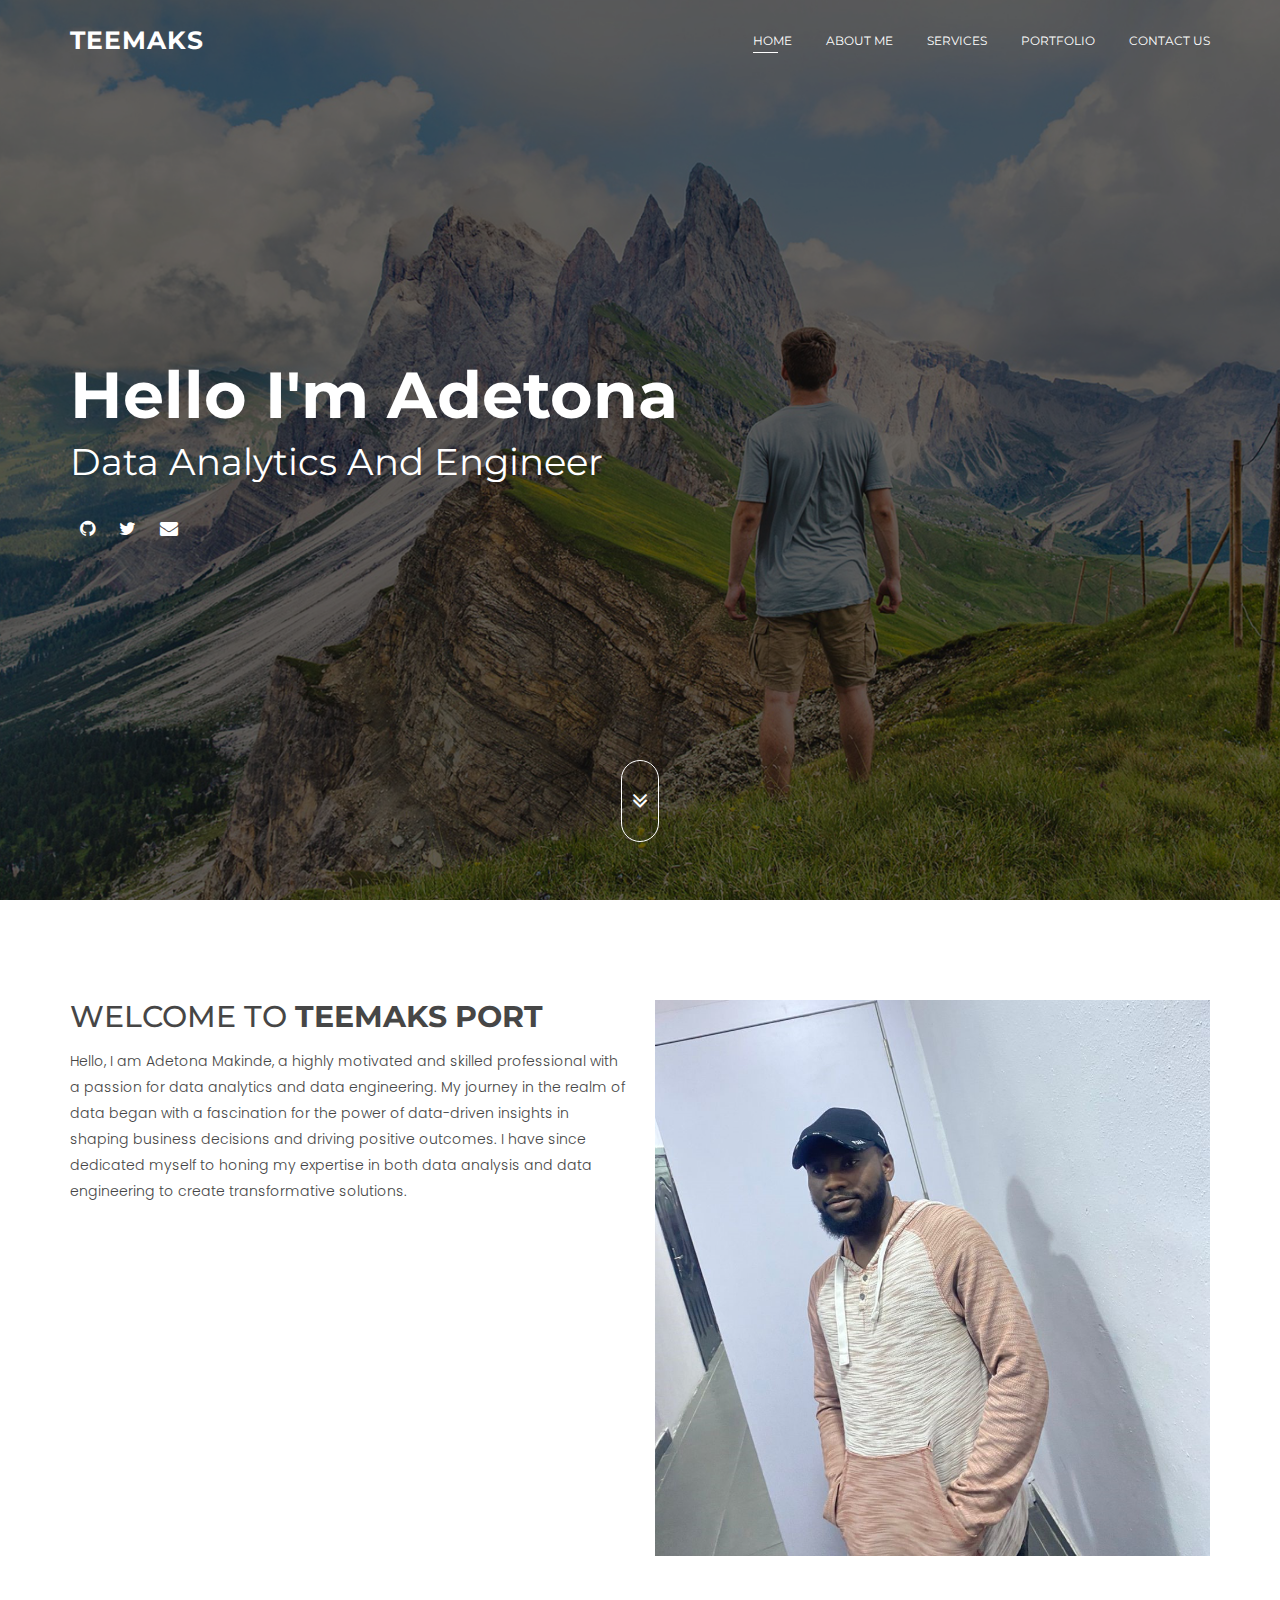
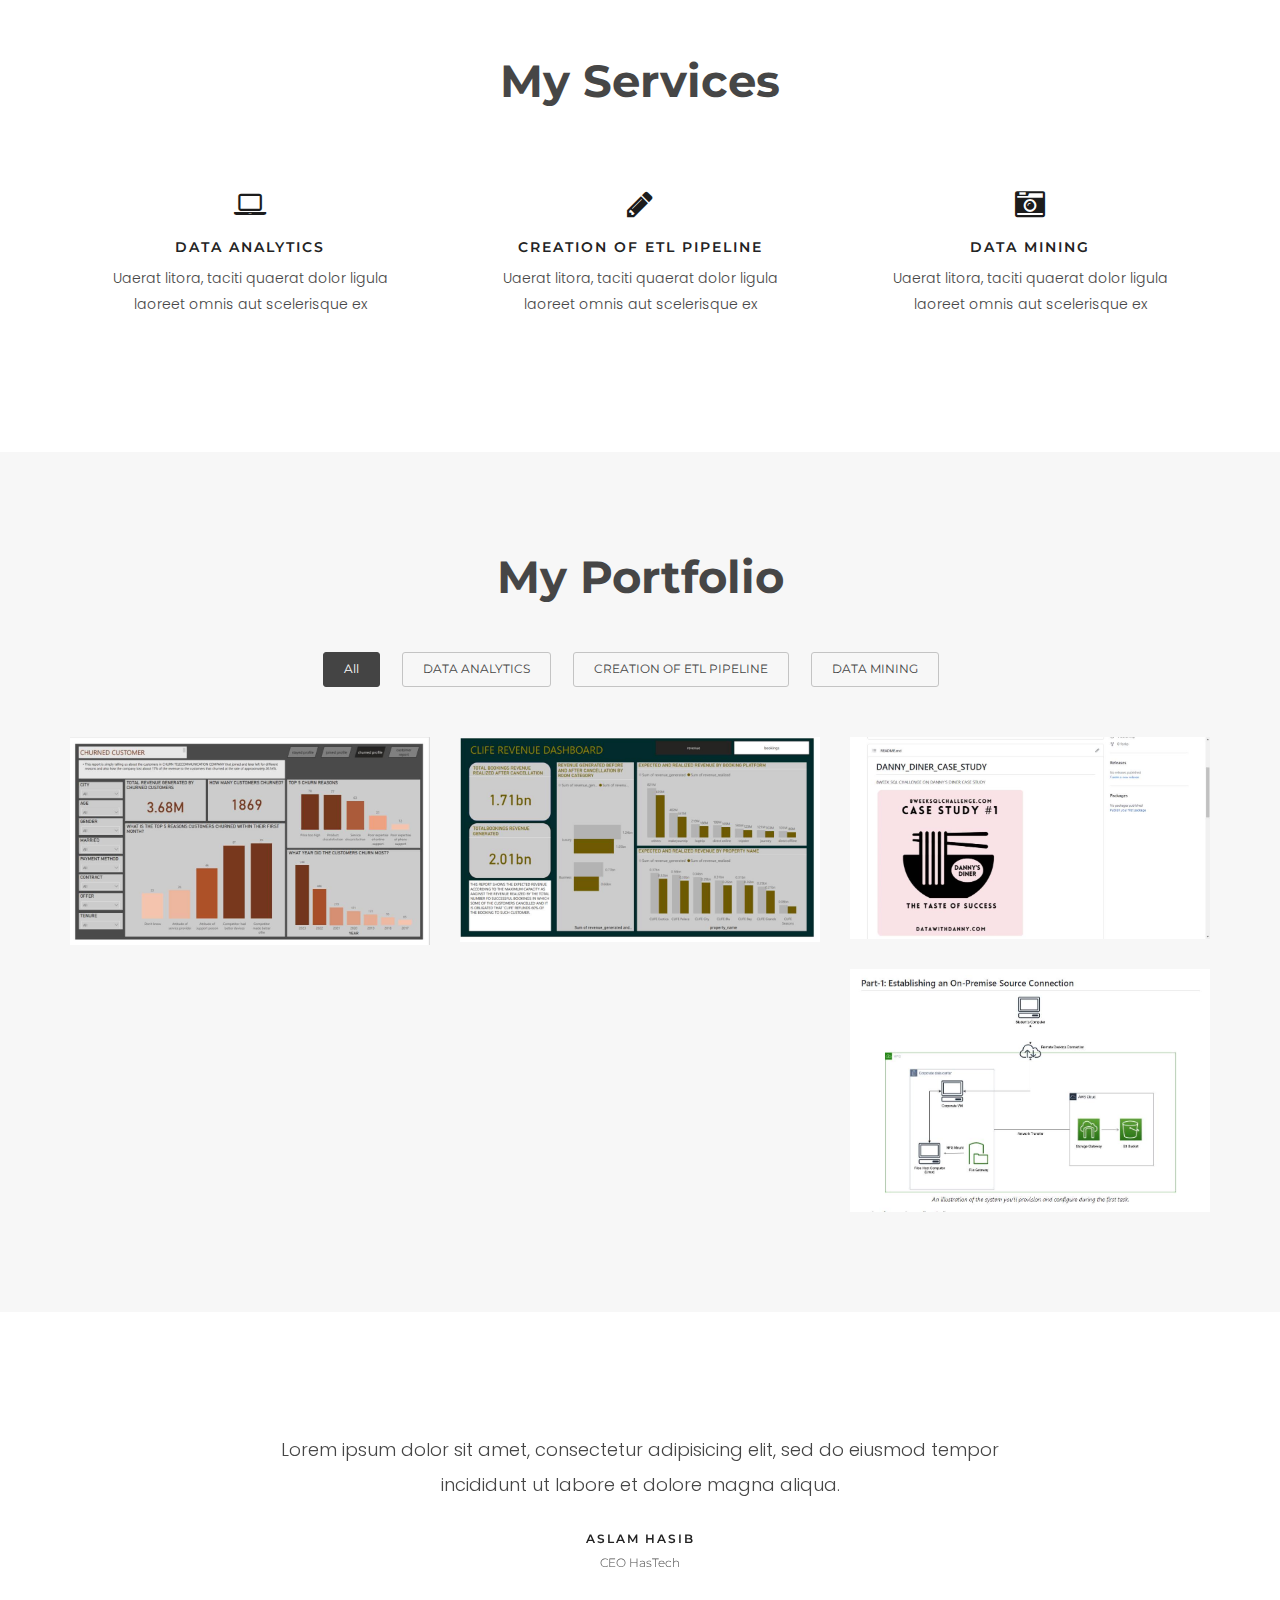
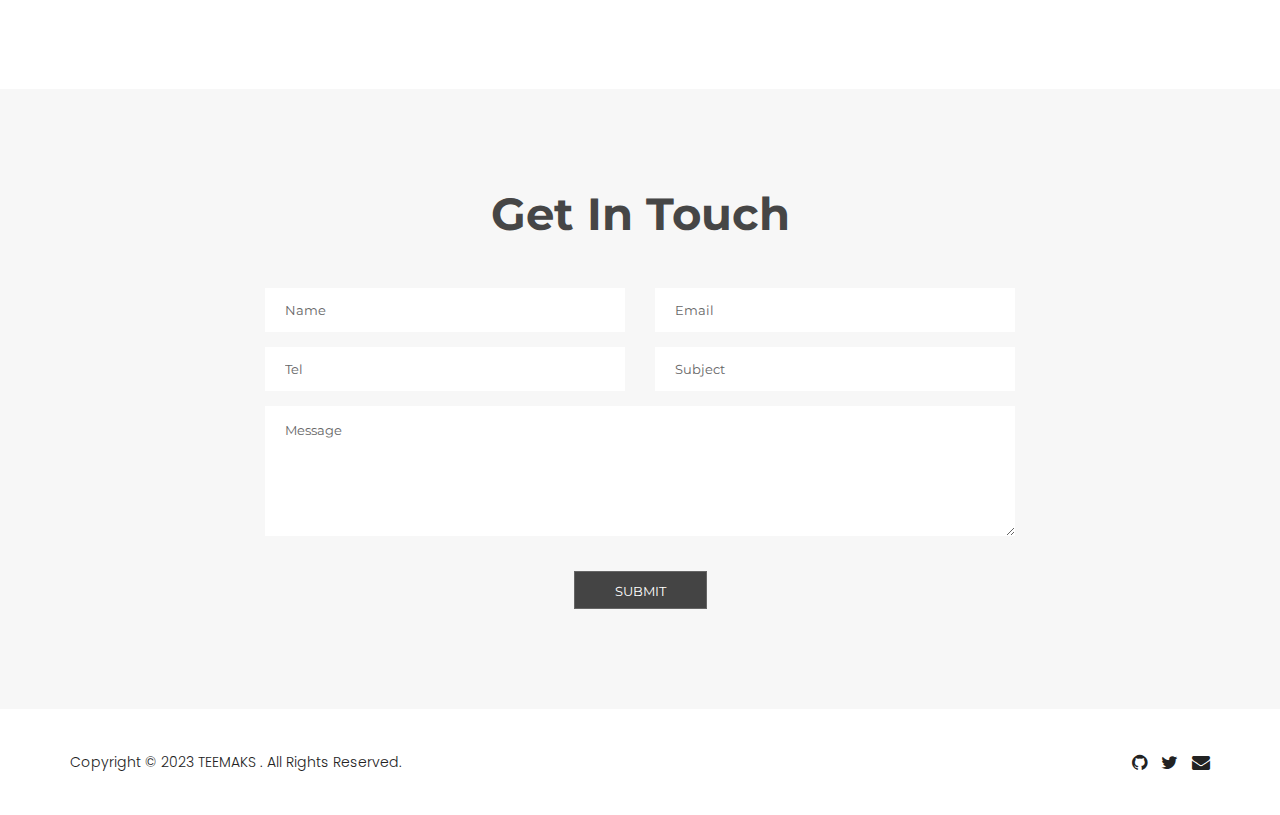
==== commit f68f0562: "added" ====
--- a/ezna/index.html
+++ b/ezna/index.html
@@ -8,7 +8,7 @@
     <meta name="viewport" content="width=device-width, initial-scale=1" />
 
     <!-- Favicon -->
-    <link rel="shortcut icon" type="image/x-icon" href="img/favicon.png" />
+    <link rel="shortcut icon" type="text" href="TEEMAKS" />
 
     <!-- Bootstrap CSS
 		============================================ -->
@@ -99,7 +99,7 @@
             <div class="slider-middle">
               <div class="single-slider-all">
                 <div class="slider-title">
-                  <h2>Hello I'm Oluwatona</h2>
+                  <h2>Hello I'm Adetona</h2>
                   <h1>Data Analytics and Engineer</h1>
                 </div>
                 <div class="slider-icon">
